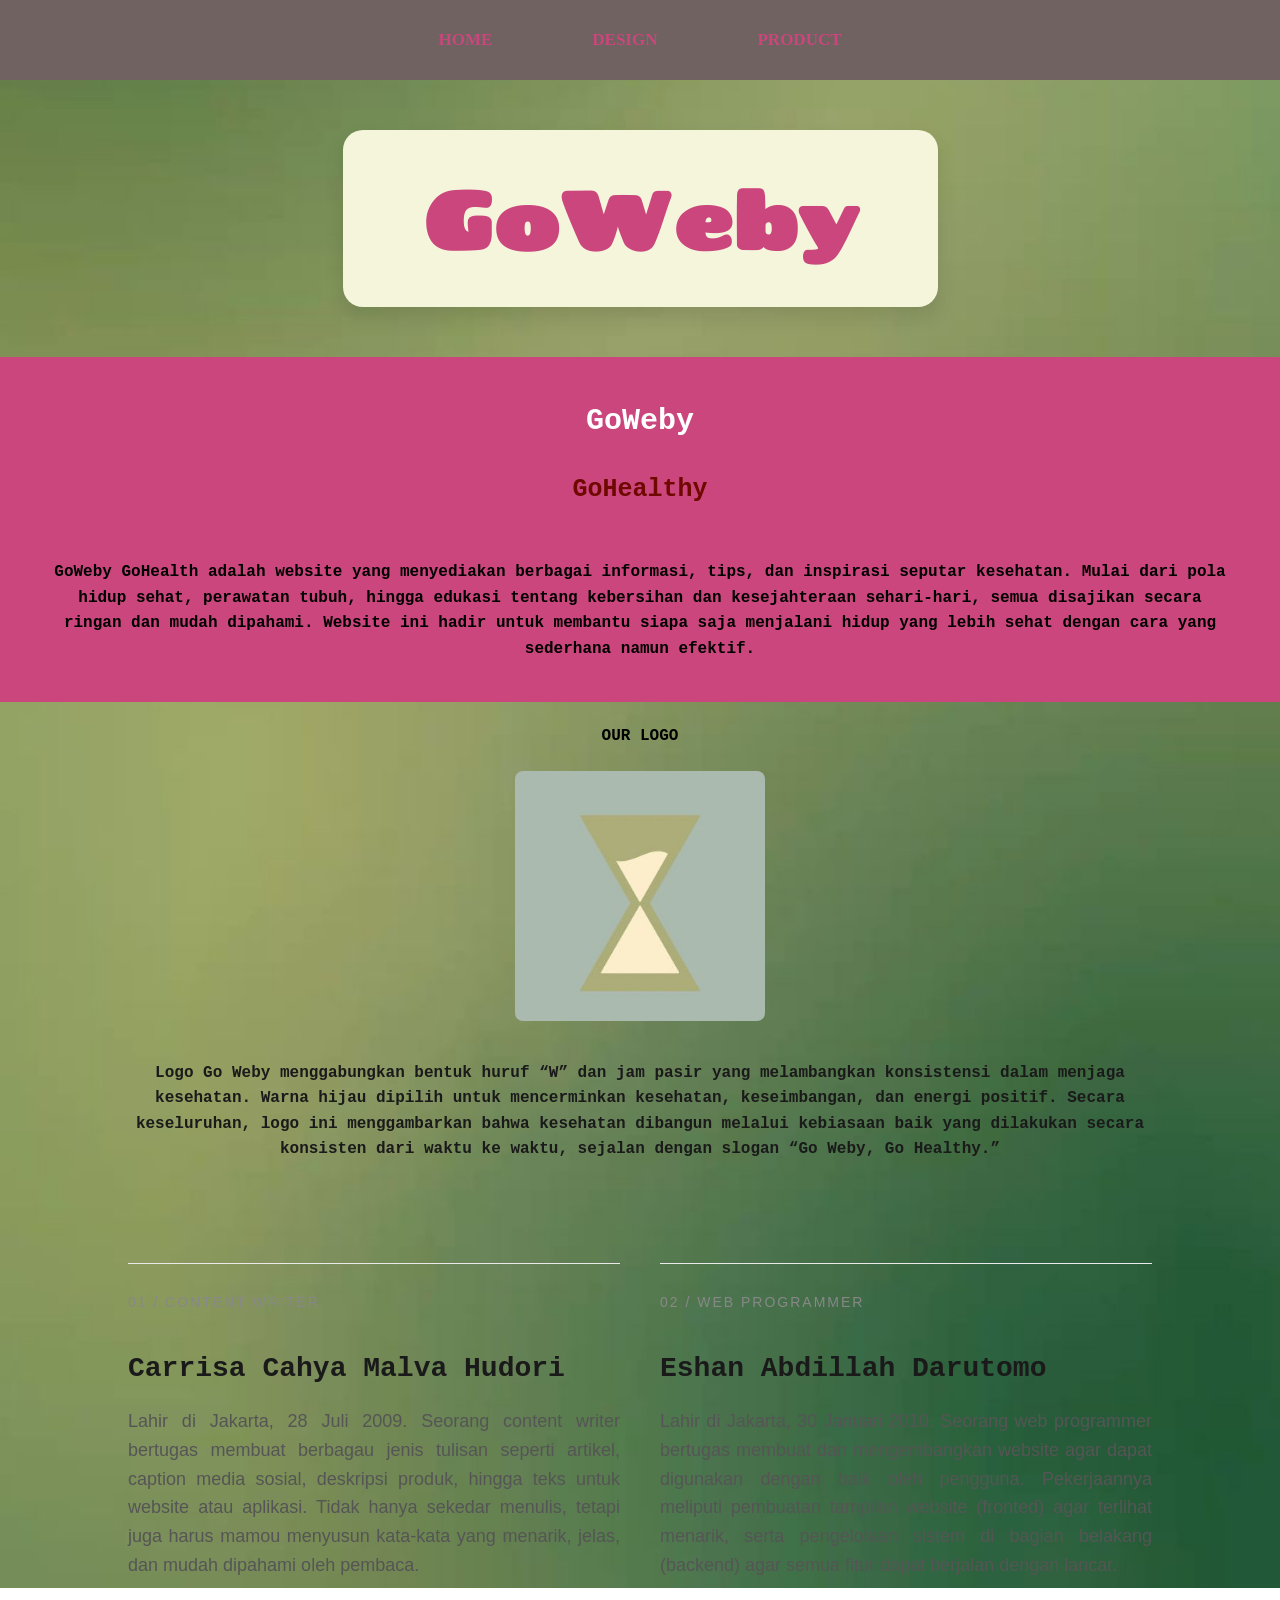
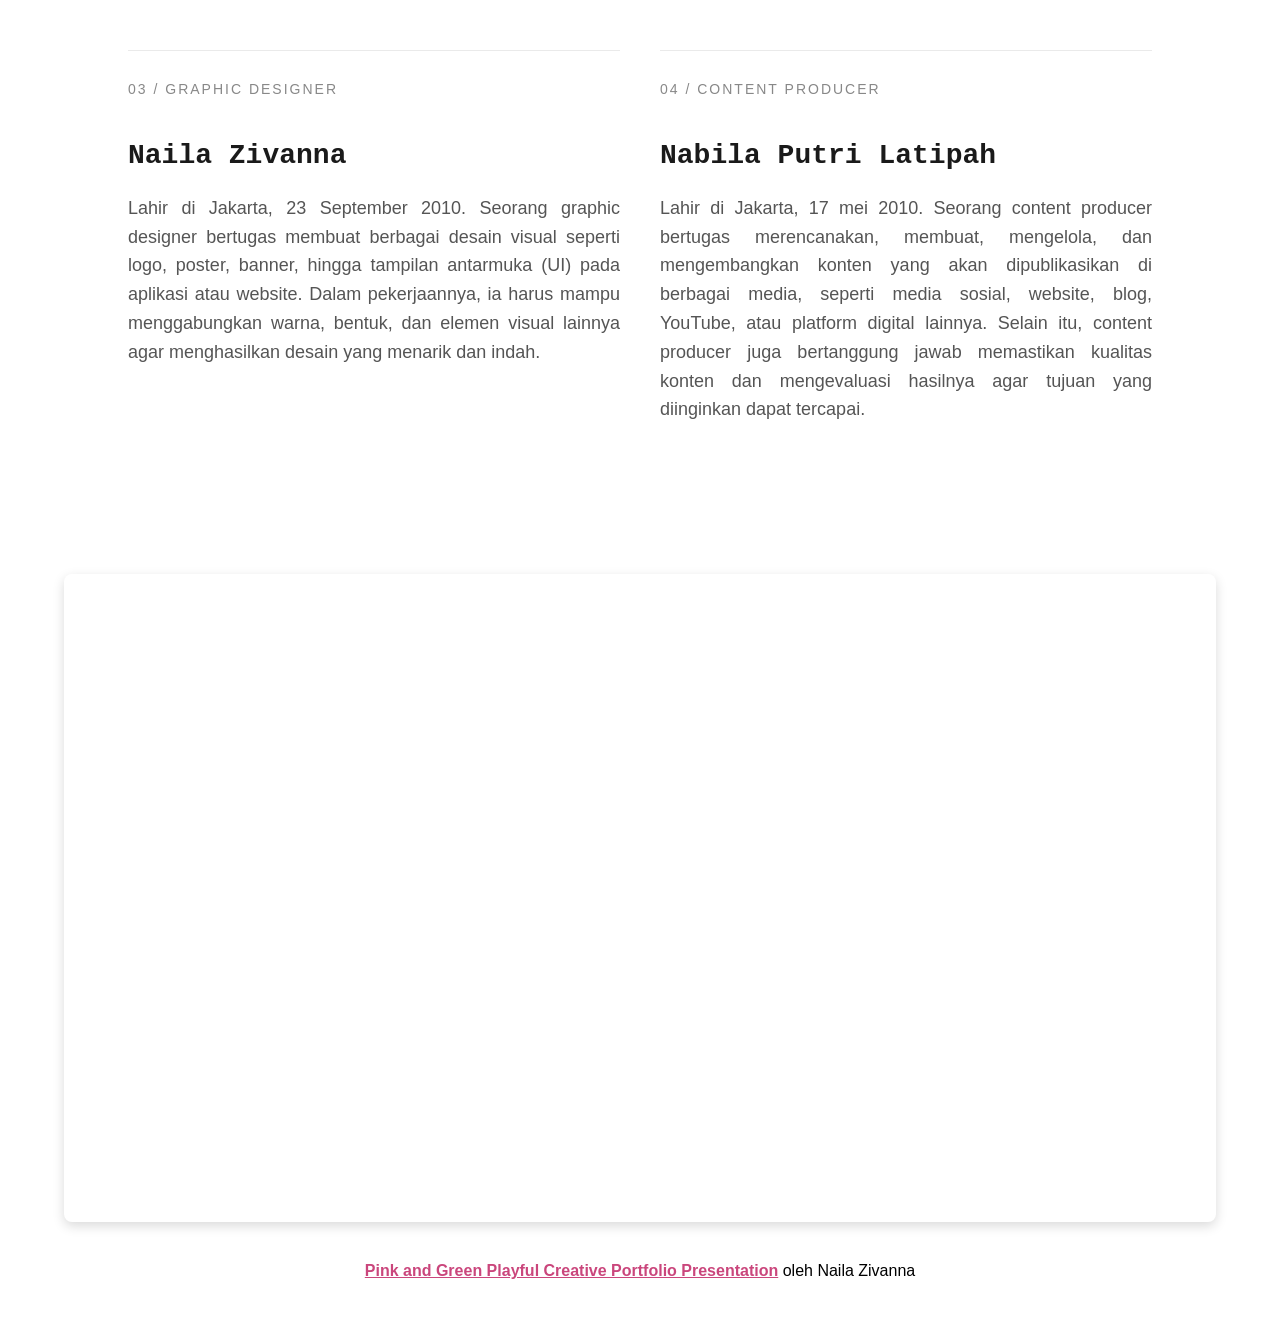
==== index.html @ 7784a9b8 "Update index.html" ====
<!DOCTYPE html>
<html lang="id">
<head>
    <meta charset="UTF-8">
    <meta name="viewport" content="width=device-width, initial-scale=1.0">
    <title>GoWeby - Home</title>
    <link rel="stylesheet" href="styles.css"> 
    <link rel="preconnect" href="https://fonts.googleapis.com">
    <link rel="preconnect" href="https://fonts.gstatic.com" crossorigin>
    <link href="https://fonts.googleapis.com/css2?family=Chango&family=Redressed&display=swap" rel="stylesheet">
</head>
<body>

    <ul>
        <li><a href="index.html">HOME</a></li>
        <li><a href="design.html">DESIGN</a></li>
        <li><a href="product.html">PRODUCT</a></li>
    </ul>

    <h1>GoWeby</h1>

    <h2>GoWeby</h2>
    <h3>GoHealthy</h3>     
    <p>GoWeby GoHealth adalah website yang menyediakan berbagai informasi, tips, dan inspirasi seputar kesehatan.
    Mulai dari pola hidup sehat, perawatan tubuh, hingga edukasi tentang kebersihan dan kesejahteraan sehari-hari, 
    semua disajikan secara ringan dan mudah dipahami.
    Website ini hadir untuk membantu siapa saja menjalani hidup yang lebih sehat dengan cara yang sederhana namun efektif.
    </p>

    <h4>OUR LOGO</h4>
    <img src="GoWebyLogo.png" alt="GoWebyLogo.png" width="250">
    
    <p style="background-color: transparent; color: #1a1a1a; padding: 20px 10%;">
        Logo Go Weby menggabungkan bentuk huruf “W” dan jam pasir yang melambangkan konsistensi dalam menjaga kesehatan.
        Warna hijau dipilih untuk mencerminkan kesehatan, keseimbangan, dan energi positif.
        Secara keseluruhan, logo ini menggambarkan bahwa kesehatan dibangun melalui kebiasaan baik yang dilakukan secara konsisten dari waktu ke waktu, sejalan dengan slogan “Go Weby, Go Healthy.”
    </p>
  <div class="cc">
        <div class="cc1">
            <span class="label">01 / Content Writer</span>
            <h4>Carrisa Cahya Malva Hudori</h4>
            <p2>Lahir di Jakarta, 28 Juli 2009. Seorang content writer bertugas membuat berbagau jenis tulisan seperti artikel, caption media sosial, deskripsi produk, hingga teks untuk website atau aplikasi. Tidak hanya sekedar menulis, tetapi juga harus mamou menyusun kata-kata yang menarik, jelas, dan mudah dipahami oleh pembaca.</p2>
        </div>

        <div class="cc1">
            <span class="label">02 / Web Programmer</span>
            <h4>Eshan Abdillah Darutomo</h4>
            <p2>Lahir di Jakarta, 30 Januari 2010. Seorang web programmer bertugas membuat dan mengembangkan website agar dapat digunakan dengan baik oleh pengguna. Pekerjaannya meliputi pembuatan tampilan website (fronted) agar terlihat menarik, serta pengelolaan sistem di bagian belakang (backend) agar semua fitur dapat berjalan dengan lancar.</p2>
        </div>

        <div class="cc1">
            <span class="label">03 / Graphic Designer</span>
            <h4>Naila Zivanna</h4>
            <p2>Lahir di Jakarta, 23 September 2010. Seorang graphic designer bertugas membuat berbagai desain visual seperti logo, poster, banner, hingga tampilan antarmuka (UI) pada aplikasi atau website. Dalam pekerjaannya, ia harus mampu menggabungkan warna, bentuk, dan elemen visual lainnya agar menghasilkan desain yang menarik dan indah.</p2>
        </div>
     
        <div class="cc1">
            <span class="label">04 / Content Producer</span>
            <h4>Nabila Putri Latipah</h4>
            <p2>Lahir di Jakarta, 17 mei 2010. Seorang content producer bertugas merencanakan, membuat, mengelola, dan mengembangkan konten yang akan dipublikasikan di berbagai media, seperti media sosial, website, blog, YouTube, atau platform digital lainnya. Selain itu, content producer juga bertanggung jawab memastikan kualitas konten dan mengevaluasi hasilnya agar tujuan yang diinginkan dapat tercapai.</p2>
        </div>
    </div>
    </div>

    <div style="position: relative; width: 90%; height: 0; padding-top: 50.625%; margin: 40px auto; overflow: hidden; border-radius: 8px; box-shadow: 0 4px 12px rgba(0,0,0,0.15);">
        <iframe loading="lazy" style="position: absolute; width: 100%; height: 100%; top: 0; left: 0; border: none; padding: 0; margin: 0;"
            src="https://www.canva.com/design/DAHLe87WR0A/playy4Jjmw1vmf0sAn73JQ/view?embed" allowfullscreen="allowfullscreen" allow="fullscreen">
        </iframe>
    </div>
    <div style="text-align: center; margin-bottom: 50px;">
        <a href="https://www.canva.com/design/DAHLe87WR0A/playy4Jjmw1vmf0sAn73JQ/view?utm_content=DAHLe87WR0A&amp;utm_campaign=designshare&amp;utm_medium=embeds&amp;utm_source=link" target="_blank" rel="noopener" style="color: #ca467c; font-weight: bold;">Pink and Green Playful Creative Portfolio Presentation</a> oleh Naila Zivanna
    </div>

    <script src="scripts.js"></script>
</body>
</html>
---- styles.css ----
page {
    size: A4;
    margin: 0;
    padding: 0;
}

@font-face {
    font-family: 'Jumping Chick';
    src: url('fonts/Jumping Chick.otf') format('opentype'),
         url('fonts/Jumping Chick.ttf') format('truetype');
    font-weight: normal;
    font-style: normal;
}

html, body {
    margin: 0;
    padding: 0;
    width: 100%;
    min-height: 100%;
}

body {
    background-image: url('background goweby.jpeg');
    background-size: cover;
    background-position: center;
    background-repeat: no-repeat;
    background-attachment: fixed;
    font-family: 'Jumping Chick', Arial, sans-serif;
}

h1 {
    display: block;
    margin: 50px auto;
    width: fit-content;
    text-align: center;
    font-family: "Chango", sans-serif;
    font-size: 80px;           
    font-weight: bold;
    color: #ca467c;
    background-color: #f5f5dc;
    padding: 40px 80px;        
    border-radius: 20px;        
    box-shadow: 0 10px 20px rgba(0,0,0,0.1);      
}

h2 {
    text-align: center;
    font-family: "Redressed", Courier, monospace;
    line-height: 1.6;
    font-size: 30px;
    width: 100%;
    margin: 0;
    background-color: #ca467c;
    padding: 40px 0 5px 0;
    color: white;
}

h3 {
    text-align: center;
    font-family: "Redressed", Courier, monospace;
    font-size: 25px;
    line-height: 1.6;
    color: #6f0800; 
    width: 100%;
    margin: 0;
    background-color: #ca467c;
    padding: 20px 0 50px 0;
}

h4 {
    text-align: center;
    font-family: 'Courier New', Courier, monospace;
    line-height: 1.6;
}

p {
    text-align: center;
    font-family: 'Courier New', Courier, monospace;
    line-height: 1.6;
    width: 100%;
    margin: 0;
    background-color: #ca467c;
    color: black;
    padding: 0 50px 40px 50px;
    font-weight: bold;
    box-sizing: border-box;
}

img {
    display: block !important; 
    margin: 20px auto !important;
    max-width: 80%;
    height: auto;
    border-radius: 8px;
}

ul {
    background-color: #6f6261;
    display: flex;
    justify-content: center; 
    align-items: center;   
    padding: 30px;   
    margin: 0;
    width: 100%;             
    box-sizing: border-box; 
    list-style: none;
}

li {
    padding: 0 50px; 
    font-size: 17px;
    font-family: Papyrus, serif;
}

li a {
    color: #ca467c;
    text-decoration: none;
    font-weight: bold;
}

li a:hover {
    color: #f5f5dc;
}

.wrapper-product {
    width: 100%;
    padding: 20px;
    box-sizing: border-box;
}

.kalkulator {
    background-color: #f5f5dc; 
    padding: 35px;
    border-radius: 20px; 
    box-shadow: 0 10px 20px rgba(0,0,0,0.1); 
    display: block;
    margin: 50px auto; 
    width: 90%;
    max-width: 600px; 
    box-sizing: border-box;
    font-family: Arial, sans-serif; 
}

.kalkulator h2.judul-kalkulator {
    background-color: transparent;
    color: #ca467c;
    font-family: "Chango", sans-serif;
    font-size: 32px;
    padding: 0;
    margin-bottom: 25px;
    text-align: center;
}

.kalkulator label {
    font-weight: bold;
    display: block;
    margin-top: 20px;
    color: #333;
    text-align: left;
    font-size: 16px;
}

.kalkulator input {
    width: 100%;
    padding: 14px;
    margin-top: 8px;
    margin-bottom: 8px;
    border: 2px solid #ca467c;
    border-radius: 8px;
    box-sizing: border-box;
    font-size: 16px;
    background-color: #fff;
}

.kalkulator button {
    width: 100%;
    padding: 14px;
    margin-top: 30px;
    background-color: #ca467c;
    color: white;
    border: none;
    border-radius: 8px;
    cursor: pointer;
    font-weight: bold;
    font-size: 18px;
    transition: background 0.2s;
}

.kalkulator button:hover {
    background-color: #b3396b;
}

.box-saran {
    margin-top: 15px;
    padding: 18px;
    border-radius: 12px;
    background-color: rgba(255, 255, 255, 0.7);
    line-height: 1.6;
    border-left: 5px solid #ca467c; 
}

.box-saran strong {
    color: #ca467c;
    font-size: 16px;
    display: block;
    margin-bottom: 5px;
}

.box-saran ul {
    background-color: transparent !important;
    display: block !important;
    padding-left: 20px !important;
    padding-top: 5px !important;
    padding-bottom: 5px !important;
    margin: 0 !important;
}

.box-saran li {
    padding: 6px 0 !important;
    font-family: Arial, sans-serif !important;
    color: #333 !important;
    font-size: 14px;
    list-style-type: disc !important;
    text-align: left !important;
}

#konten-imt {
    padding: 15px;
    border-radius: 12px;
    background-color: rgba(255, 255, 255, 0.4);
    border: 2px dashed #ca467c;
}

.grup-tombol-opsi {
    display: flex;
    flex-direction: column; 
    gap: 12px;
    margin: 15px 0;
    width: 100%;
}

.btn-opsi {
    width: 100% !important;
    padding: 18px !important; 
    margin-top: 0 !important;
    border: 3px solid transparent !important;
    border-radius: 12px !important;
    font-family: "Chango", sans-serif; 
    font-size: 15px !important;
    font-weight: bold;
    cursor: pointer;
    transition: all 0.3s ease-in-out;
    text-align: center;
    box-shadow: 0 4px 10px rgba(0,0,0,0.05);
}

.opsi-santai {
    background-color: #e8f5e9 !important;
    color: #2e7d32 !important;
}

.opsi-cepat {
    background-color: #fffde7 !important;
    color: #f57f17 !important;
}

.opsi-lama {
    background-color: #e3f2fd !important;
    color: #1565c0 !important;
}

.btn-opsi:hover {
    transform: scale(1.02);
    box-shadow: 0 6px 15px rgba(0,0,0,0.1);
}

.tombol-aktif {
    transform: scale(0.98);
    box-shadow: inset 0 3px 8px rgba(0,0,0,0.15);
}

.opsi-santai.tombol-aktif { border-color: #2e7d32 !important; background-color: #c8e6c9 !important; }
.opsi-cepat.tombol-aktif { border-color: #f57f17 !important; background-color: #fff9c4 !important; }
.opsi-lama.tombol-aktif  { border-color: #1565c0 !important; background-color: #bbdefb !important; }

.cc {
    display: grid;
    grid-template-columns: repeat(2, 1fr);
    gap: 40px; 
    padding: 80px 10%; 
    background-color: transparent;
}

.cc1 {
    border: none; 
    border-top: 1px solid #eaeaea; 
    padding: 30px 0; 
    background-color: transparent; 
    box-shadow: none; 
    transition: all 0.4s ease;
}

.cc1 h4 {
    text-align: left;
    font-size: 28px;
    font-weight: 600;
    margin-bottom: 15px;
    color: #1a1a1a;
}

.label {
    font-size: 14px;
    text-transform: uppercase;
    letter-spacing: 2px;
    color: #888;
    display: block;
    margin-bottom: 15px;
}

.cc1:hover {
    transform: translateX(10px); 
    border-top: 1px solid #000; 
}

.cc1 p2 {
    font-size: 18px;
    line-height: 1.6;
    color: #555;
    padding: 0; 
    text-align: justify;
    display: block;
}

@media (max-width: 768px) {
    .cc {
        grid-template-columns: 1fr;
    }
    li {
        padding: 0 20px; 
    }
    h1 {
        font-size: 45px; 
        padding: 20px 40px;
    }
    .kalkulator h2.judul-kalkulator {
        font-size: 22px; 
    }
    .btn-opsi {
        font-size: 13px !important;
        padding: 15px !important;
    }
    .box-saran li {
        font-size: 13px !important;
    }
}
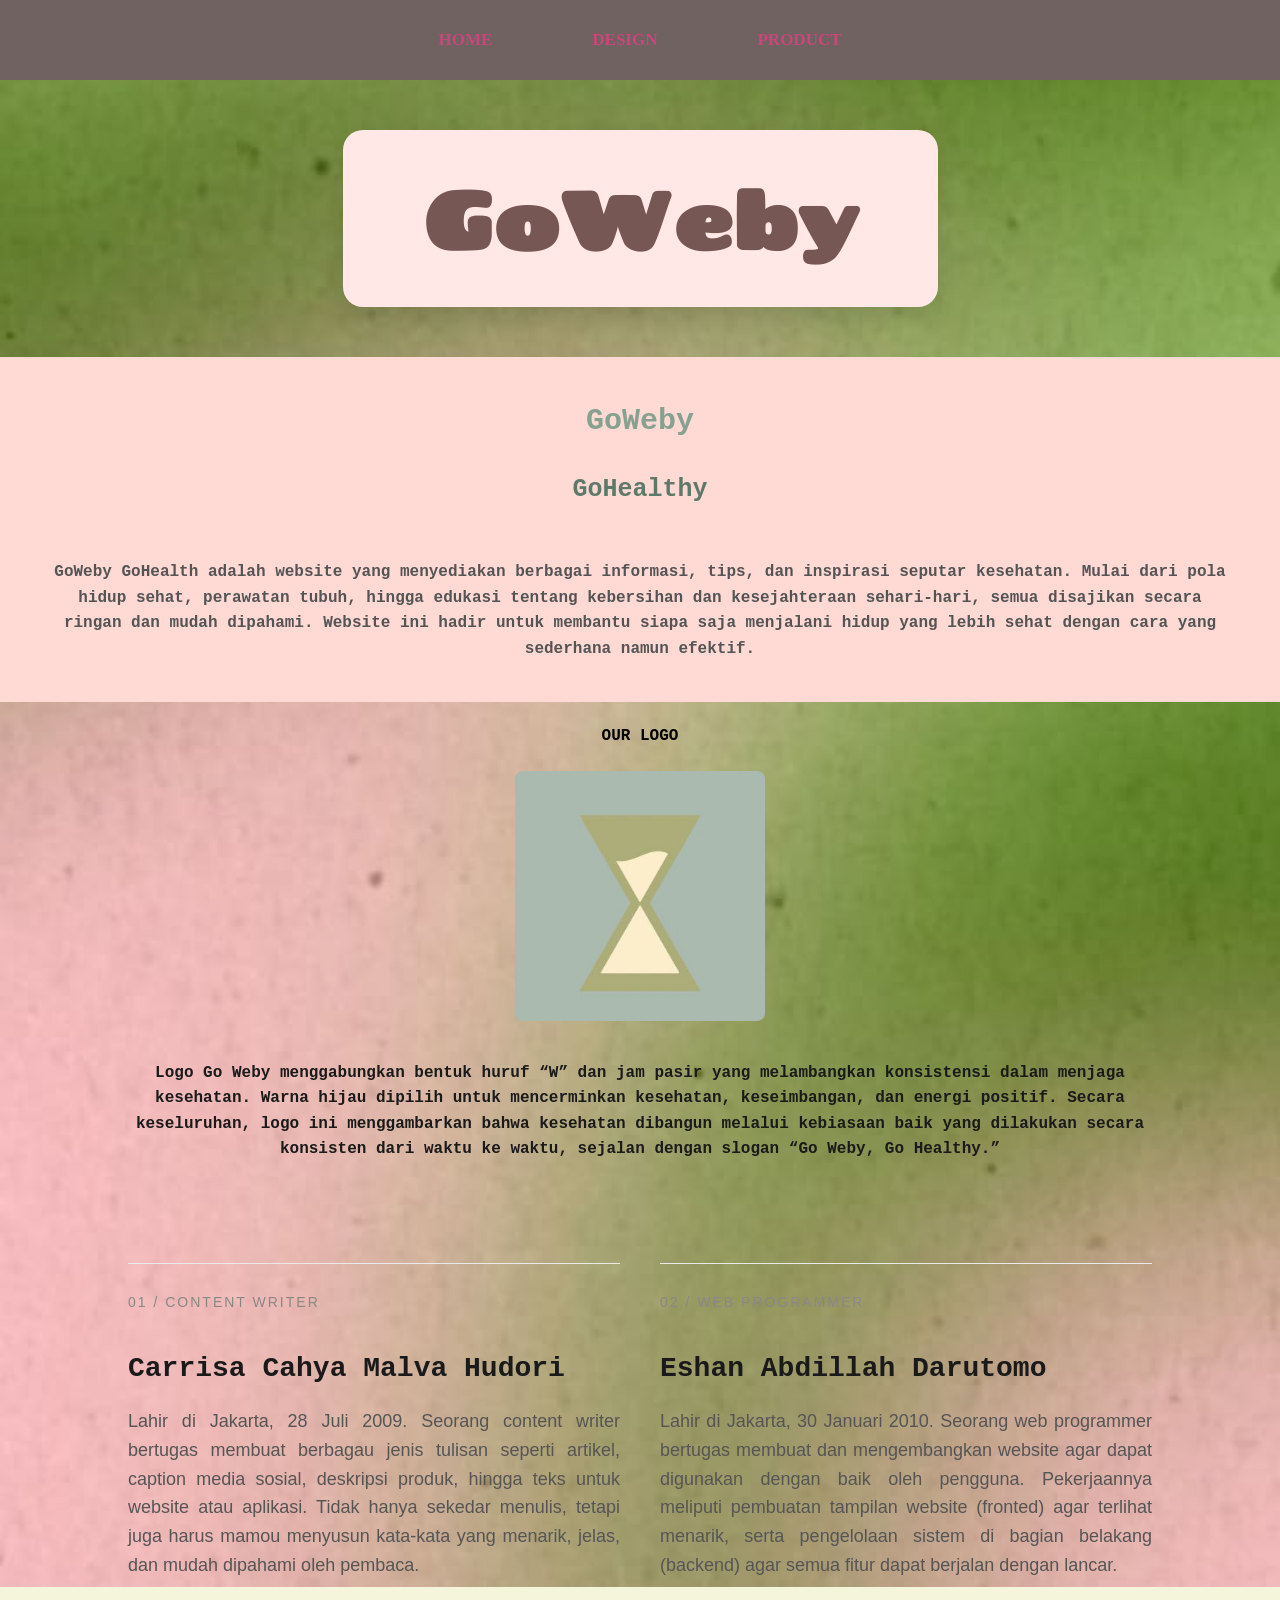
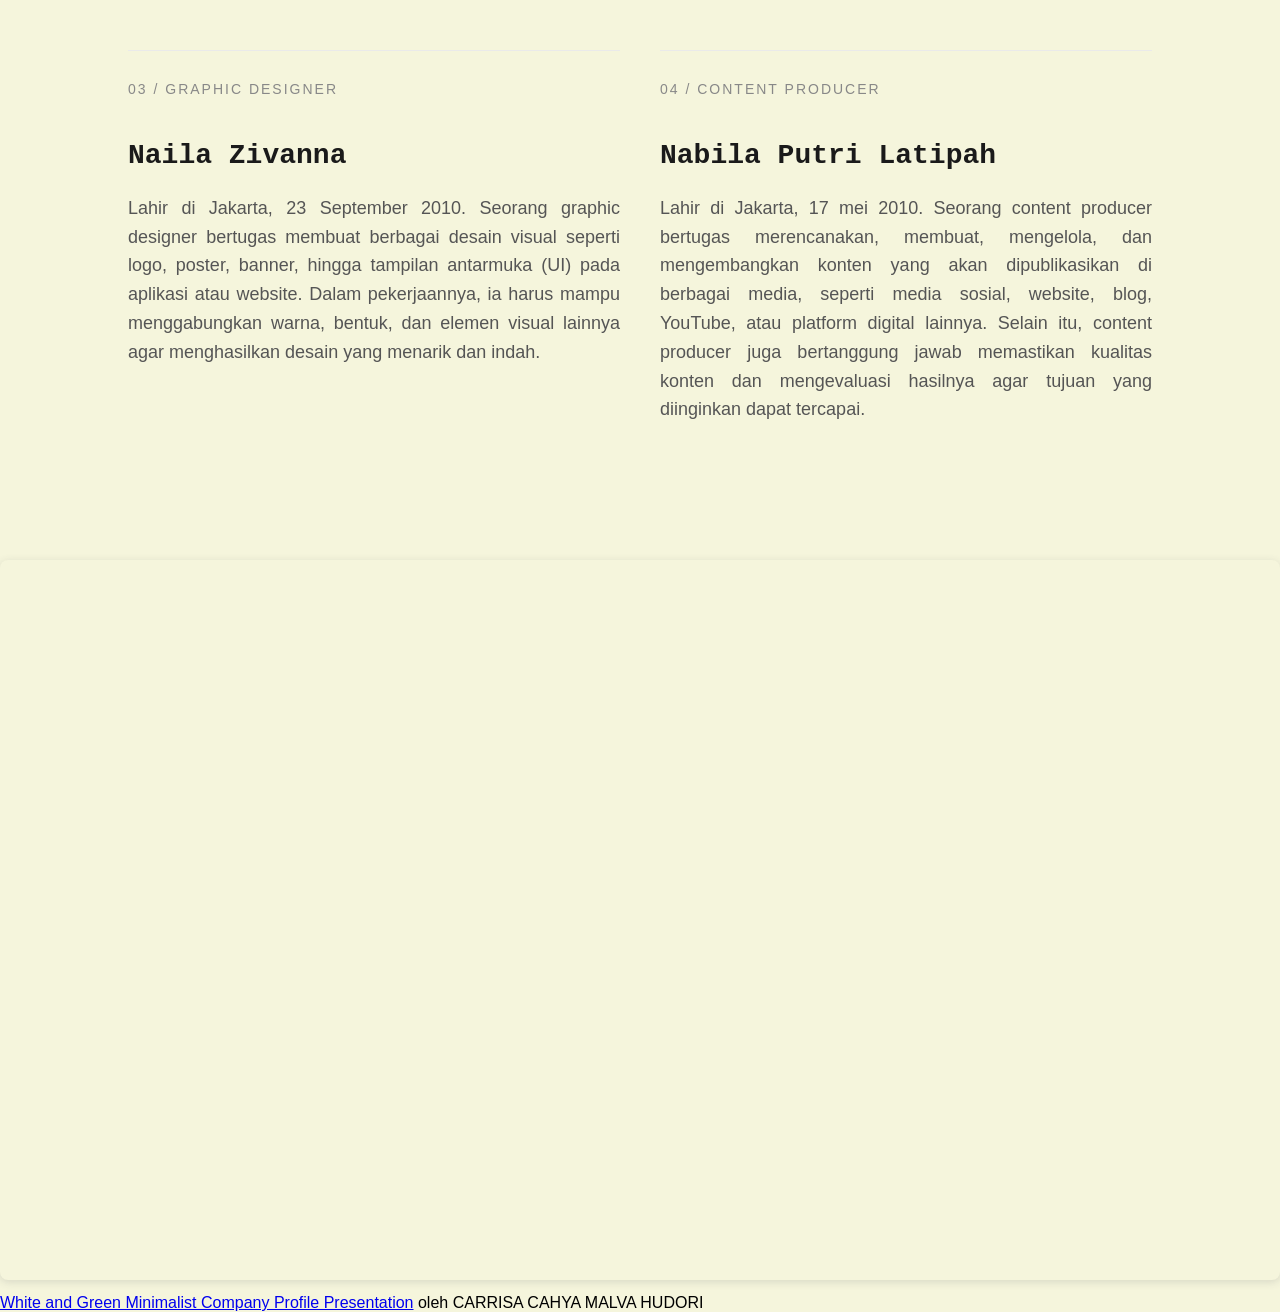
==== commit c44b60e5: "Update index.html" ====
--- a/index.html
+++ b/index.html
@@ -60,17 +60,15 @@
             <p2>Lahir di Jakarta, 17 mei 2010. Seorang content producer bertugas merencanakan, membuat, mengelola, dan mengembangkan konten yang akan dipublikasikan di berbagai media, seperti media sosial, website, blog, YouTube, atau platform digital lainnya. Selain itu, content producer juga bertanggung jawab memastikan kualitas konten dan mengevaluasi hasilnya agar tujuan yang diinginkan dapat tercapai.</p2>
         </div>
     </div>
-    </div>
-
-    <div style="position: relative; width: 90%; height: 0; padding-top: 50.625%; margin: 40px auto; overflow: hidden; border-radius: 8px; box-shadow: 0 4px 12px rgba(0,0,0,0.15);">
-        <iframe loading="lazy" style="position: absolute; width: 100%; height: 100%; top: 0; left: 0; border: none; padding: 0; margin: 0;"
-            src="https://www.canva.com/design/DAHLe87WR0A/playy4Jjmw1vmf0sAn73JQ/view?embed" allowfullscreen="allowfullscreen" allow="fullscreen">
-        </iframe>
-    </div>
-    <div style="text-align: center; margin-bottom: 50px;">
-        <a href="https://www.canva.com/design/DAHLe87WR0A/playy4Jjmw1vmf0sAn73JQ/view?utm_content=DAHLe87WR0A&amp;utm_campaign=designshare&amp;utm_medium=embeds&amp;utm_source=link" target="_blank" rel="noopener" style="color: #ca467c; font-weight: bold;">Pink and Green Playful Creative Portfolio Presentation</a> oleh Naila Zivanna
-    </div>
-
+   <div style="position: relative; width: 100%; height: 0; padding-top: 56.2500%;
+ padding-bottom: 0; box-shadow: 0 2px 8px 0 rgba(63,69,81,0.16); margin-top: 1.6em; margin-bottom: 0.9em; overflow: hidden;
+ border-radius: 8px; will-change: transform;">
+  <iframe loading="lazy" style="position: absolute; width: 100%; height: 100%; top: 0; left: 0; border: none; padding: 0;margin: 0;"
+    src="https://www.canva.com/design/DAHLx3dOlpY/RDCzllYVuOPveX0QXNqdnw/view?embed" allowfullscreen="allowfullscreen" allow="fullscreen">
+  </iframe>
+</div>
+<a href="https:&#x2F;&#x2F;www.canva.com&#x2F;design&#x2F;DAHLx3dOlpY&#x2F;RDCzllYVuOPveX0QXNqdnw&#x2F;view?utm_content=DAHLx3dOlpY&amp;utm_campaign=designshare&amp;utm_medium=embeds&amp;utm_source=link" target="_blank" rel="noopener">White and Green Minimalist Company Profile Presentation</a> oleh CARRISA CAHYA MALVA HUDORI
     <script src="scripts.js"></script>
+    
 </body>
 </html>
--- a/styles.css
+++ b/styles.css
@@ -20,11 +20,12 @@
 }
 
 body {
-    background-image: url('background goweby.jpeg');
+    background: #f5f5dc url('background web.jpg') no-repeat center center fixed;
     background-size: cover;
-    background-position: center;
-    background-repeat: no-repeat;
-    background-attachment: fixed;
+    margin: 0;
+    padding: 0;
+    width: 100%;
+    min-height: 100vh;
     font-family: 'Jumping Chick', Arial, sans-serif;
 }
 
@@ -36,8 +37,8 @@
     font-family: "Chango", sans-serif;
     font-size: 80px;           
     font-weight: bold;
-    color: #ca467c;
-    background-color: #f5f5dc;
+    color: #765753;
+    background-color:#ffe8e5;
     padding: 40px 80px;        
     border-radius: 20px;        
     box-shadow: 0 10px 20px rgba(0,0,0,0.1);      
@@ -50,9 +51,9 @@
     font-size: 30px;
     width: 100%;
     margin: 0;
-    background-color: #ca467c;
+    background-color: #ffd9d4;
     padding: 40px 0 5px 0;
-    color: white;
+    color: #86a190;
 }
 
 h3 {
@@ -60,27 +61,27 @@
     font-family: "Redressed", Courier, monospace;
     font-size: 25px;
     line-height: 1.6;
-    color: #6f0800; 
-    width: 100%;
-    margin: 0;
-    background-color: #ca467c;
+    color: #5e7969; 
+    width: 100%;
+    margin: 0;
+    background-color: #ffd9d4;
     padding: 20px 0 50px 0;
 }
 
 h4 {
     text-align: center;
+    font-family: 'TimesNewRoman', Courier, monospace;
+    line-height: 1.6;
+}
+
+p {
+    text-align: center;
     font-family: 'Courier New', Courier, monospace;
     line-height: 1.6;
-}
-
-p {
-    text-align: center;
-    font-family: 'Courier New', Courier, monospace;
-    line-height: 1.6;
-    width: 100%;
-    margin: 0;
-    background-color: #ca467c;
-    color: black;
+    width: 100%;
+    margin: 0;
+    background-color: #ffd9d4;
+    color: #545454;
     padding: 0 50px 40px 50px;
     font-weight: bold;
     box-sizing: border-box;
@@ -353,3 +354,98 @@
         font-size: 13px !important;
     }
 }
+
+.timeline-container {
+    width: 100%;
+    max-width: 1100px;
+    margin: 50px auto;
+    padding: 0 20px;
+    box-sizing: border-box;
+}
+
+.progress-item {
+    display: flex;
+    align-items: center;
+    gap: 50px;
+    margin-bottom: 80px;
+    width: 100%;
+}
+
+.progress-item:nth-child(even) {
+    flex-direction: row-reverse;
+}
+
+.progress-artikel {
+    flex: 1;
+    text-align: left;
+}
+
+.progress-badge {
+    background-color: #f5f5dc;
+    color: #ca467c;
+    padding: 6px 16px;
+    border-radius: 20px;
+    font-size: 14px;
+    font-weight: bold;
+    font-family: Arial, sans-serif;
+    box-shadow: 0 4px 10px rgba(0,0,0,0.05);
+}
+
+.progress-artikel h3 {
+    text-align: left !important;
+    background-color: transparent !important;
+    color: #ca467c !important;
+    font-size: 28px !important;
+    font-family: "Chango", sans-serif !important;
+    padding: 15px 0 15px 0 !important;
+    margin: 0 !important;
+}
+
+.progress-artikel p3 {
+    font-family: 'Courier New', Courier, monospace;
+    font-size: 16px;
+    line-height: 1.7;
+    color: #1a1a1a;
+    text-align: justify;
+    display: block;
+    background-color: rgba(245, 245, 220, 0.85);
+    padding: 25px;
+    border-radius: 15px;
+    box-shadow: 0 6px 15px rgba(0,0,0,0.05);
+    font-weight: bold;
+}
+
+.progress-dokumentasi {
+    flex: 1;
+}
+
+.progress-dokumentasi img {
+    width: 100% !important;
+    max-width: 100% !important;
+    height: auto !important;
+    margin: 0 !important;
+    border: 5px solid #f5f5dc;
+    border-radius: 15px;
+    box-shadow: 0 10px 25px rgba(0,0,0,0.15);
+    transition: transform 0.3s ease;
+}
+
+.progress-dokumentasi img:hover {
+    transform: scale(1.03);
+}
+
+@media (max-width: 858px) {
+    .progress-item, .progress-item:nth-child(even) {
+        flex-direction: column !important;
+        gap: 25px;
+        margin-bottom: 60px;
+    }
+    .progress-artikel h3 {
+        font-size: 20px !important;
+        text-align: center !important;
+    }
+    .progress-artikel p3 {
+        font-size: 14px;
+        padding: 15px;
+    }
+}
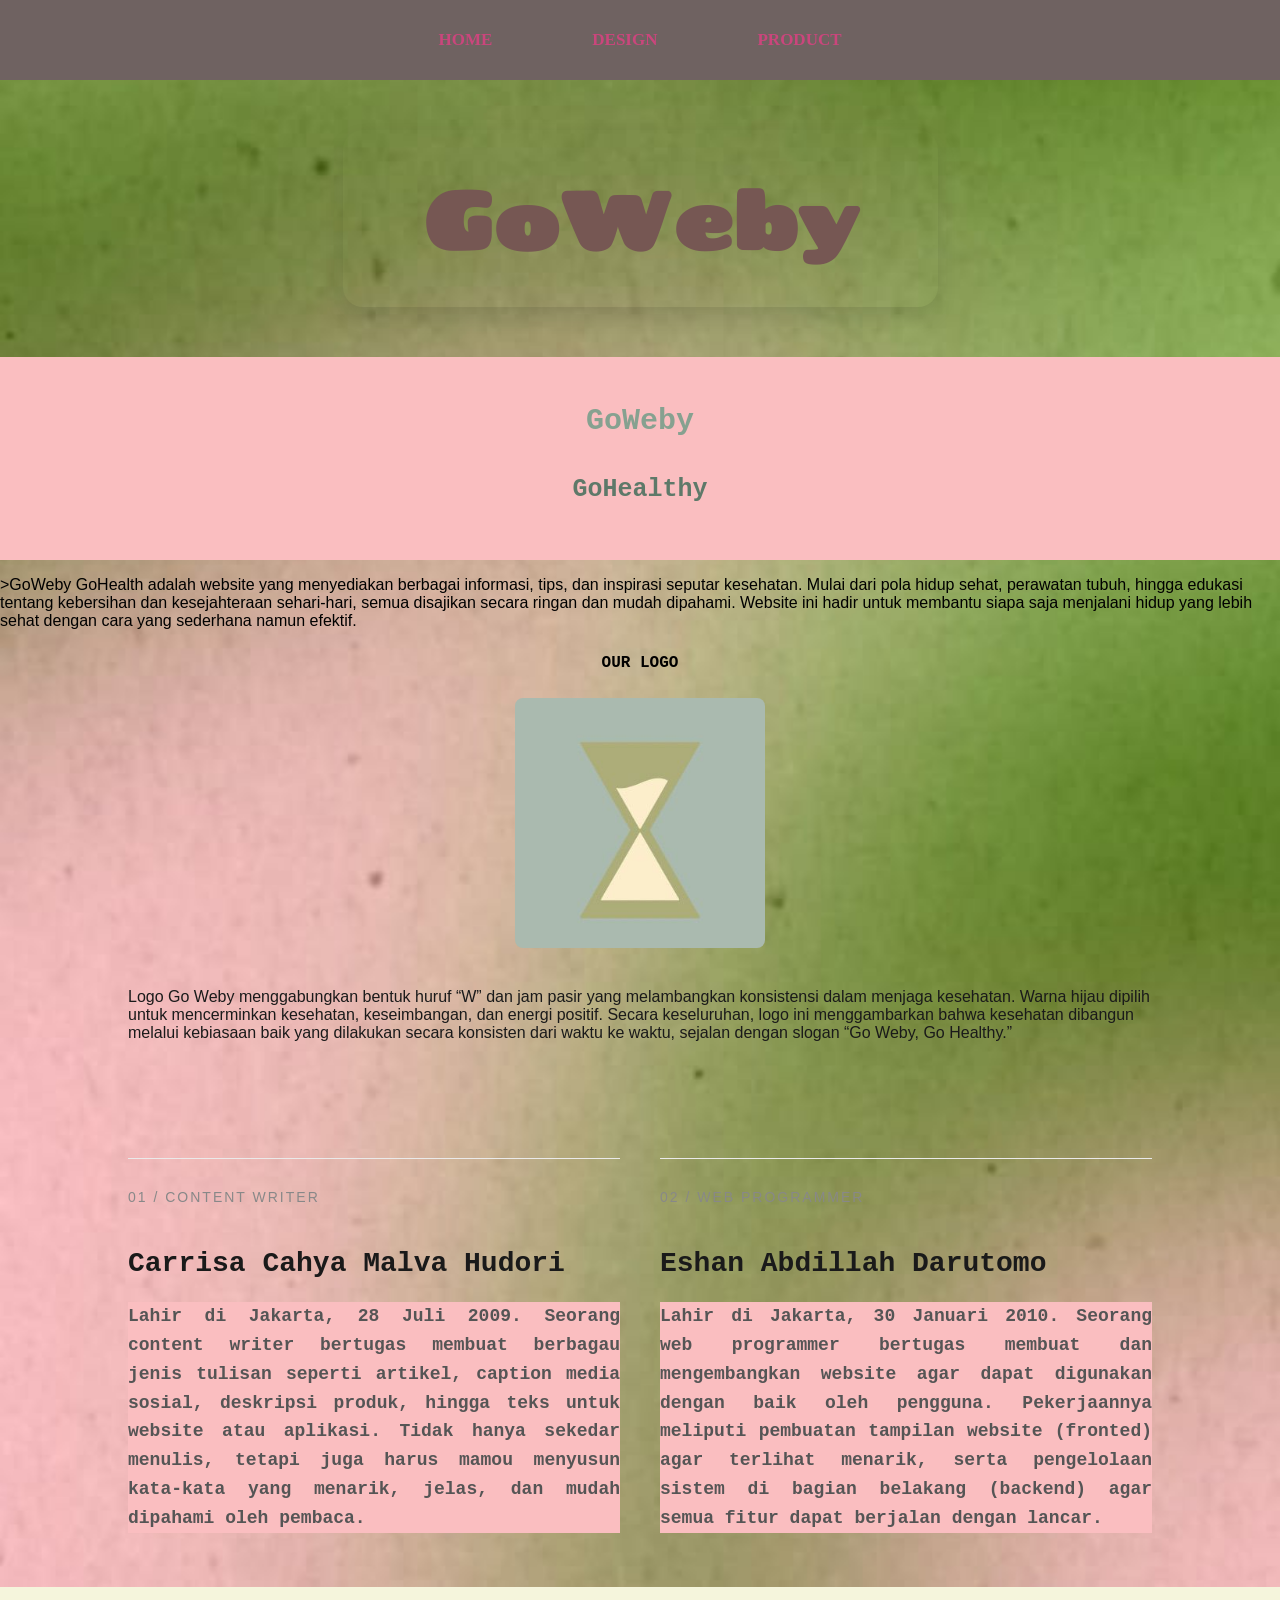
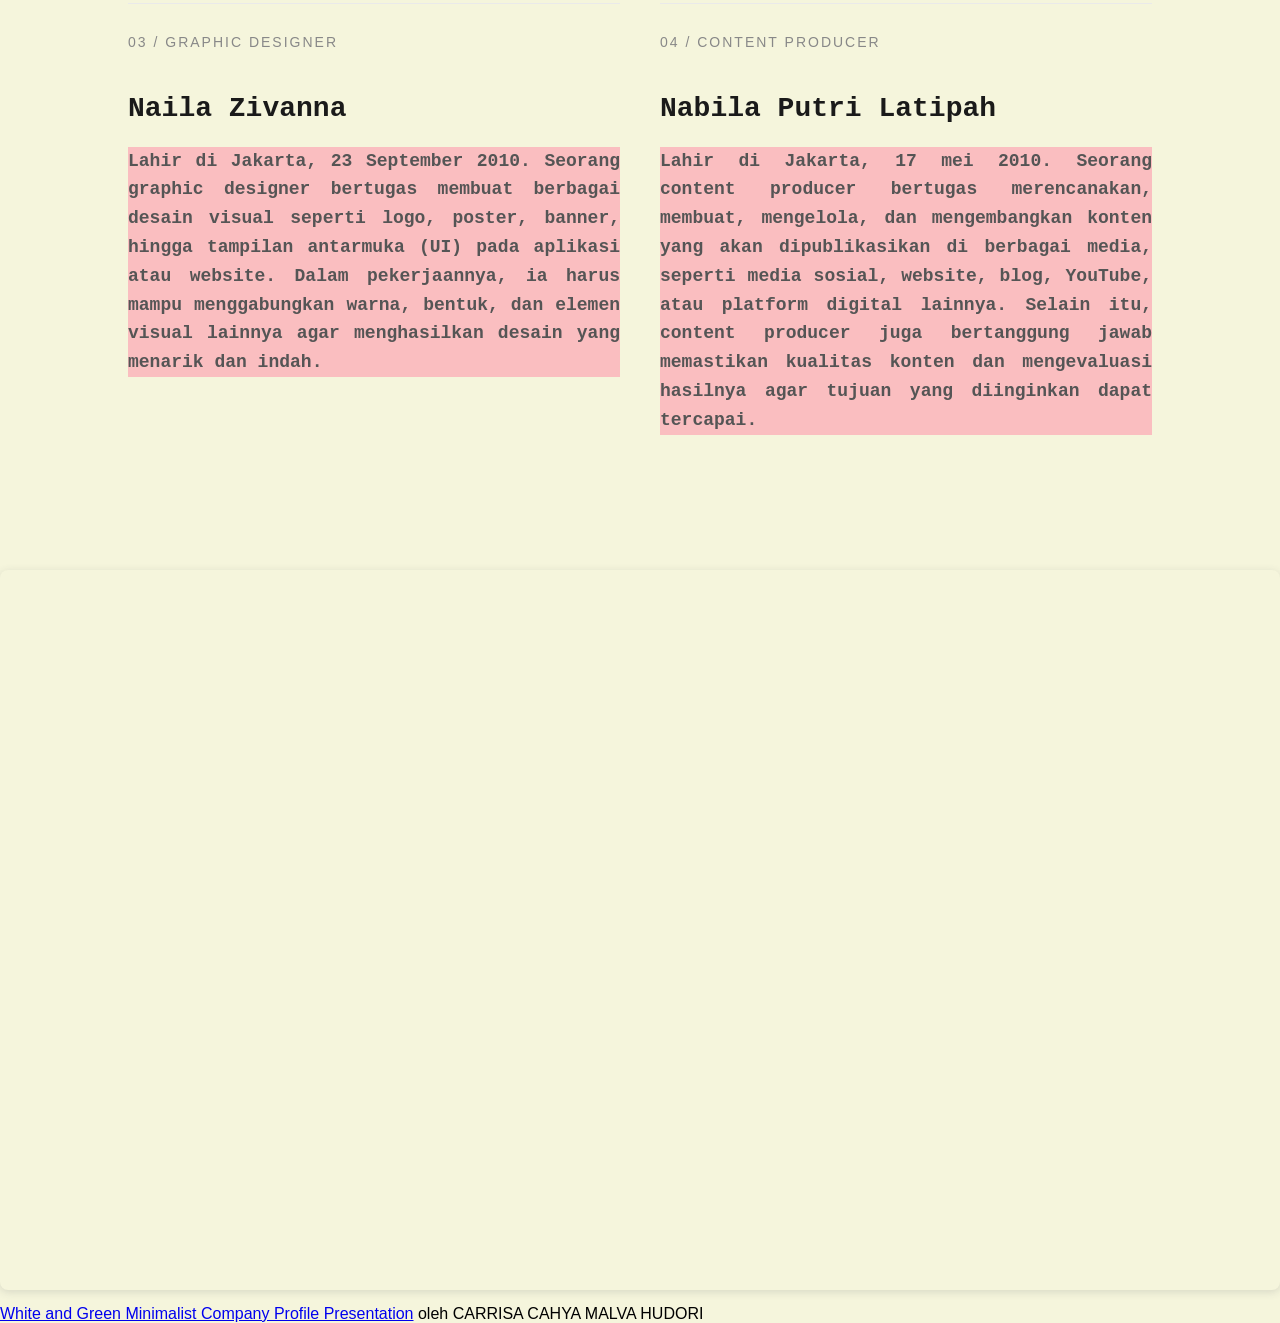
==== commit ef07cfa8: "Update index.html" ====
--- a/index.html
+++ b/index.html
@@ -21,7 +21,7 @@
 
     <h2>GoWeby</h2>
     <h3>GoHealthy</h3>     
-    <p>GoWeby GoHealth adalah website yang menyediakan berbagai informasi, tips, dan inspirasi seputar kesehatan.
+    <p class="deskrpisi">>GoWeby GoHealth adalah website yang menyediakan berbagai informasi, tips, dan inspirasi seputar kesehatan.
     Mulai dari pola hidup sehat, perawatan tubuh, hingga edukasi tentang kebersihan dan kesejahteraan sehari-hari, 
     semua disajikan secara ringan dan mudah dipahami.
     Website ini hadir untuk membantu siapa saja menjalani hidup yang lebih sehat dengan cara yang sederhana namun efektif.
--- a/styles.css
+++ b/styles.css
@@ -1,451 +1,953 @@
 page {
+
     size: A4;
+
     margin: 0;
+
     padding: 0;
-}
+
+}
+
+
 
 @font-face {
+
     font-family: 'Jumping Chick';
+
     src: url('fonts/Jumping Chick.otf') format('opentype'),
+
          url('fonts/Jumping Chick.ttf') format('truetype');
+
     font-weight: normal;
+
     font-style: normal;
-}
+
+}
+
+
 
 html, body {
+
     margin: 0;
+
     padding: 0;
-    width: 100%;
+
+    width: 100%;
+
     min-height: 100%;
-}
+
+}
+
+
 
 body {
+
     background: #f5f5dc url('background web.jpg') no-repeat center center fixed;
+
     background-size: cover;
+
     margin: 0;
+
     padding: 0;
-    width: 100%;
+
+    width: 100%;
+
     min-height: 100vh;
+
     font-family: 'Jumping Chick', Arial, sans-serif;
-}
+
+}
+
+
 
 h1 {
+
     display: block;
+
     margin: 50px auto;
+
     width: fit-content;
+
     text-align: center;
+
     font-family: "Chango", sans-serif;
+
     font-size: 80px;           
+
     font-weight: bold;
+
     color: #765753;
-    background-color:#ffe8e5;
+
+    background-colore:#fabec0;
+
     padding: 40px 80px;        
+
     border-radius: 20px;        
+
     box-shadow: 0 10px 20px rgba(0,0,0,0.1);      
-}
+
+}
+
+
 
 h2 {
+
     text-align: center;
+
     font-family: "Redressed", Courier, monospace;
+
     line-height: 1.6;
+
     font-size: 30px;
-    width: 100%;
+
+    width: 100%;
+
     margin: 0;
+
+    background-color: #fabec0;
+
+    padding: 40px 0 5px 0;
+
+    color: #86a190;
+
+}
+
+
+
+h3 {
+
+    text-align: center;
+
+    font-family: "Redressed", Courier, monospace;
+
+    font-size: 25px;
+
+    line-height: 1.6;
+
+    color: #5e7969; 
+
+    width: 100%;
+
+    margin: 0;
+
+    background-color: #fabec0;
+
+    padding: 20px 0 50px 0;
+
+}
+
+
+
+h4 {
+
+    text-align: center;
+
+    font-family: 'TimesNewRoman', Courier, monospace;
+
+    line-height: 1.6;
+
+}
+
+
+
+p1 {
+
+    text-align: center;
+
+    font-family: 'Courier New', Courier, monospace;
+
+    line-height: 1.6;
+
+    width: 100%;
+
+    margin: 0;
+
+    background-color: #fabec0;
+
+    color: #545454;
+
+    padding: 0 50px 40px 50px;
+
+    font-weight: bold;
+
+    box-sizing: border-box;
+
+}
+
+
+
+p2 {
+
+    text-align: center;
+
+    font-family: 'Courier New', Courier, monospace;
+
+    line-height: 1.6;
+
+    width: 100%;
+
+    margin: 0;
+
+    background-color: #fabec0;
+
+    color: #545454;
+
+    padding: 0 50px 40px 50px;
+
+    font-weight: bold;
+
+    box-sizing: border-box;
+
+}
+
+
+
+
+
+p3 {
+
+    text-align: center;
+
+    font-family: 'Courier New', Courier, monospace;
+
+    line-height: 1.6;
+
+    width: 100%;
+
+    margin: 0;
+
     background-color: #ffd9d4;
-    padding: 40px 0 5px 0;
-    color: #86a190;
-}
-
-h3 {
+
+    color: #545454;
+
+    padding: 0 50px 40px 50px;
+
+    font-weight: bold;
+
+    box-sizing: border-box;
+
+}
+
+
+
+img {
+
+    display: block !important; 
+
+    margin: 20px auto !important;
+
+    max-width: 80%;
+
+    height: auto;
+
+    border-radius: 8px;
+
+}
+
+
+
+ul {
+
+    background-color: #6f6261;
+
+    display: flex;
+
+    justify-content: center; 
+
+    align-items: center;   
+
+    padding: 30px;   
+
+    margin: 0;
+
+    width: 100%;             
+
+    box-sizing: border-box; 
+
+    list-style: none;
+
+}
+
+
+
+li {
+
+    padding: 0 50px; 
+
+    font-size: 17px;
+
+    font-family: Papyrus, serif;
+
+}
+
+
+
+li a {
+
+    color: #ca467c;
+
+    text-decoration: none;
+
+    font-weight: bold;
+
+}
+
+
+
+li a:hover {
+
+    color: #f5f5dc;
+
+}
+
+
+
+.wrapper-product {
+
+    width: 100%;
+
+    padding: 20px;
+
+    box-sizing: border-box;
+
+}
+
+
+
+.kalkulator {
+
+    background-color: #f5f5dc; 
+
+    padding: 35px;
+
+    border-radius: 20px; 
+
+    box-shadow: 0 10px 20px rgba(0,0,0,0.1); 
+
+    display: block;
+
+    margin: 50px auto; 
+
+    width: 90%;
+
+    max-width: 600px; 
+
+    box-sizing: border-box;
+
+    font-family: Arial, sans-serif; 
+
+}
+
+
+
+.kalkulator h2.judul-kalkulator {
+
+    background-color: transparent;
+
+    color: #ca467c;
+
+    font-family: "Chango", sans-serif;
+
+    font-size: 32px;
+
+    padding: 0;
+
+    margin-bottom: 25px;
+
     text-align: center;
-    font-family: "Redressed", Courier, monospace;
-    font-size: 25px;
+
+}
+
+
+
+.kalkulator label {
+
+    font-weight: bold;
+
+    display: block;
+
+    margin-top: 20px;
+
+    color: #333;
+
+    text-align: left;
+
+    font-size: 16px;
+
+}
+
+
+
+.kalkulator input {
+
+    width: 100%;
+
+    padding: 14px;
+
+    margin-top: 8px;
+
+    margin-bottom: 8px;
+
+    border: 2px solid #ca467c;
+
+    border-radius: 8px;
+
+    box-sizing: border-box;
+
+    font-size: 16px;
+
+    background-color: #fff;
+
+}
+
+
+
+.kalkulator button {
+
+    width: 100%;
+
+    padding: 14px;
+
+    margin-top: 30px;
+
+    background-color: #ca467c;
+
+    color: white;
+
+    border: none;
+
+    border-radius: 8px;
+
+    cursor: pointer;
+
+    font-weight: bold;
+
+    font-size: 18px;
+
+    transition: background 0.2s;
+
+}
+
+
+
+.kalkulator button:hover {
+
+    background-color: #b3396b;
+
+}
+
+
+
+.box-saran {
+
+    margin-top: 15px;
+
+    padding: 18px;
+
+    border-radius: 12px;
+
+    background-color: rgba(255, 255, 255, 0.7);
+
     line-height: 1.6;
-    color: #5e7969; 
-    width: 100%;
-    margin: 0;
-    background-color: #ffd9d4;
-    padding: 20px 0 50px 0;
-}
-
-h4 {
+
+    border-left: 5px solid #ca467c; 
+
+}
+
+
+
+.box-saran strong {
+
+    color: #ca467c;
+
+    font-size: 16px;
+
+    display: block;
+
+    margin-bottom: 5px;
+
+}
+
+
+
+.box-saran ul {
+
+    background-color: transparent !important;
+
+    display: block !important;
+
+    padding-left: 20px !important;
+
+    padding-top: 5px !important;
+
+    padding-bottom: 5px !important;
+
+    margin: 0 !important;
+
+}
+
+
+
+.box-saran li {
+
+    padding: 6px 0 !important;
+
+    font-family: Arial, sans-serif !important;
+
+    color: #333 !important;
+
+    font-size: 14px;
+
+    list-style-type: disc !important;
+
+    text-align: left !important;
+
+}
+
+
+
+#konten-imt {
+
+    padding: 15px;
+
+    border-radius: 12px;
+
+    background-color: rgba(255, 255, 255, 0.4);
+
+    border: 2px dashed #ca467c;
+
+}
+
+
+
+.grup-tombol-opsi {
+
+    display: flex;
+
+    flex-direction: column; 
+
+    gap: 12px;
+
+    margin: 15px 0;
+
+    width: 100%;
+
+}
+
+
+
+.btn-opsi {
+
+    width: 100% !important;
+
+    padding: 18px !important; 
+
+    margin-top: 0 !important;
+
+    border: 3px solid transparent !important;
+
+    border-radius: 12px !important;
+
+    font-family: "Chango", sans-serif; 
+
+    font-size: 15px !important;
+
+    font-weight: bold;
+
+    cursor: pointer;
+
+    transition: all 0.3s ease-in-out;
+
     text-align: center;
-    font-family: 'TimesNewRoman', Courier, monospace;
+
+    box-shadow: 0 4px 10px rgba(0,0,0,0.05);
+
+}
+
+
+
+.opsi-santai {
+
+    background-color: #e8f5e9 !important;
+
+    color: #2e7d32 !important;
+
+}
+
+
+
+.opsi-cepat {
+
+    background-color: #fffde7 !important;
+
+    color: #f57f17 !important;
+
+}
+
+
+
+.opsi-lama {
+
+    background-color: #e3f2fd !important;
+
+    color: #1565c0 !important;
+
+}
+
+
+
+.btn-opsi:hover {
+
+    transform: scale(1.02);
+
+    box-shadow: 0 6px 15px rgba(0,0,0,0.1);
+
+}
+
+
+
+.tombol-aktif {
+
+    transform: scale(0.98);
+
+    box-shadow: inset 0 3px 8px rgba(0,0,0,0.15);
+
+}
+
+
+
+.opsi-santai.tombol-aktif { border-color: #2e7d32 !important; background-color: #c8e6c9 !important; }
+
+.opsi-cepat.tombol-aktif { border-color: #f57f17 !important; background-color: #fff9c4 !important; }
+
+.opsi-lama.tombol-aktif  { border-color: #1565c0 !important; background-color: #bbdefb !important; }
+
+
+
+.cc {
+
+    display: grid;
+
+    grid-template-columns: repeat(2, 1fr);
+
+    gap: 40px; 
+
+    padding: 80px 10%; 
+
+    background-color: transparent;
+
+}
+
+
+
+.cc1 {
+
+    border: none; 
+
+    border-top: 1px solid #eaeaea; 
+
+    padding: 30px 0; 
+
+    background-color: transparent; 
+
+    box-shadow: none; 
+
+    transition: all 0.4s ease;
+
+}
+
+
+
+.cc1 h4 {
+
+    text-align: left;
+
+    font-size: 28px;
+
+    font-weight: 600;
+
+    margin-bottom: 15px;
+
+    color: #1a1a1a;
+
+}
+
+
+
+.label {
+
+    font-size: 14px;
+
+    text-transform: uppercase;
+
+    letter-spacing: 2px;
+
+    color: #888;
+
+    display: block;
+
+    margin-bottom: 15px;
+
+}
+
+
+
+.cc1:hover {
+
+    transform: translateX(10px); 
+
+    border-top: 1px solid #000; 
+
+}
+
+
+
+.cc1 p2 {
+
+    font-size: 18px;
+
     line-height: 1.6;
-}
-
-p {
-    text-align: center;
+
+    color: #555;
+
+    padding: 0; 
+
+    text-align: justify;
+
+    display: block;
+
+}
+
+
+
+@media (max-width: 768px) {
+
+    .cc {
+
+        grid-template-columns: 1fr;
+
+    }
+
+    li {
+
+        padding: 0 20px; 
+
+    }
+
+    h1 {
+
+        font-size: 45px; 
+
+        padding: 20px 40px;
+
+    }
+
+    .kalkulator h2.judul-kalkulator {
+
+        font-size: 22px; 
+
+    }
+
+    .btn-opsi {
+
+        font-size: 13px !important;
+
+        padding: 15px !important;
+
+    }
+
+    .box-saran li {
+
+        font-size: 13px !important;
+
+    }
+
+}
+
+
+
+.timeline-container {
+
+    width: 100%;
+
+    max-width: 1100px;
+
+    margin: 50px auto;
+
+    padding: 0 20px;
+
+    box-sizing: border-box;
+
+}
+
+
+
+.progress-item {
+
+    display: flex;
+
+    align-items: center;
+
+    gap: 50px;
+
+    margin-bottom: 80px;
+
+    width: 100%;
+
+}
+
+
+
+.progress-item:nth-child(even) {
+
+    flex-direction: row-reverse;
+
+}
+
+
+
+.progress-artikel {
+
+    flex: 1;
+
+    text-align: left;
+
+}
+
+
+
+.progress-badge {
+
+    background-color: #f5f5dc;
+
+    color: #ca467c;
+
+    padding: 6px 16px;
+
+    border-radius: 20px;
+
+    font-size: 14px;
+
+    font-weight: bold;
+
+    font-family: Arial, sans-serif;
+
+    box-shadow: 0 4px 10px rgba(0,0,0,0.05);
+
+}
+
+
+
+.progress-artikel h3 {
+
+    text-align: left !important;
+
+    background-color: transparent !important;
+
+    color: #ca467c !important;
+
+    font-size: 28px !important;
+
+    font-family: "Chango", sans-serif !important;
+
+    padding: 15px 0 15px 0 !important;
+
+    margin: 0 !important;
+
+}
+
+
+
+.progress-artikel p3 {
+
     font-family: 'Courier New', Courier, monospace;
-    line-height: 1.6;
-    width: 100%;
-    margin: 0;
-    background-color: #ffd9d4;
-    color: #545454;
-    padding: 0 50px 40px 50px;
+
+    font-size: 16px;
+
+    line-height: 1.7;
+
+    color: #1a1a1a;
+
+    text-align: justify;
+
+    display: block;
+
+    background-color: rgba(245, 245, 220, 0.85);
+
+    padding: 25px;
+
+    border-radius: 15px;
+
+    box-shadow: 0 6px 15px rgba(0,0,0,0.05);
+
     font-weight: bold;
-    box-sizing: border-box;
-}
-
-img {
-    display: block !important; 
-    margin: 20px auto !important;
-    max-width: 80%;
-    height: auto;
-    border-radius: 8px;
-}
-
-ul {
-    background-color: #6f6261;
-    display: flex;
-    justify-content: center; 
-    align-items: center;   
-    padding: 30px;   
-    margin: 0;
-    width: 100%;             
-    box-sizing: border-box; 
-    list-style: none;
-}
-
-li {
-    padding: 0 50px; 
-    font-size: 17px;
-    font-family: Papyrus, serif;
-}
-
-li a {
-    color: #ca467c;
-    text-decoration: none;
-    font-weight: bold;
-}
-
-li a:hover {
-    color: #f5f5dc;
-}
-
-.wrapper-product {
-    width: 100%;
-    padding: 20px;
-    box-sizing: border-box;
-}
-
-.kalkulator {
-    background-color: #f5f5dc; 
-    padding: 35px;
-    border-radius: 20px; 
-    box-shadow: 0 10px 20px rgba(0,0,0,0.1); 
-    display: block;
-    margin: 50px auto; 
-    width: 90%;
-    max-width: 600px; 
-    box-sizing: border-box;
-    font-family: Arial, sans-serif; 
-}
-
-.kalkulator h2.judul-kalkulator {
-    background-color: transparent;
-    color: #ca467c;
-    font-family: "Chango", sans-serif;
-    font-size: 32px;
-    padding: 0;
-    margin-bottom: 25px;
-    text-align: center;
-}
-
-.kalkulator label {
-    font-weight: bold;
-    display: block;
-    margin-top: 20px;
-    color: #333;
-    text-align: left;
-    font-size: 16px;
-}
-
-.kalkulator input {
-    width: 100%;
-    padding: 14px;
-    margin-top: 8px;
-    margin-bottom: 8px;
-    border: 2px solid #ca467c;
-    border-radius: 8px;
-    box-sizing: border-box;
-    font-size: 16px;
-    background-color: #fff;
-}
-
-.kalkulator button {
-    width: 100%;
-    padding: 14px;
-    margin-top: 30px;
-    background-color: #ca467c;
-    color: white;
-    border: none;
-    border-radius: 8px;
-    cursor: pointer;
-    font-weight: bold;
-    font-size: 18px;
-    transition: background 0.2s;
-}
-
-.kalkulator button:hover {
-    background-color: #b3396b;
-}
-
-.box-saran {
-    margin-top: 15px;
-    padding: 18px;
-    border-radius: 12px;
-    background-color: rgba(255, 255, 255, 0.7);
-    line-height: 1.6;
-    border-left: 5px solid #ca467c; 
-}
-
-.box-saran strong {
-    color: #ca467c;
-    font-size: 16px;
-    display: block;
-    margin-bottom: 5px;
-}
-
-.box-saran ul {
-    background-color: transparent !important;
-    display: block !important;
-    padding-left: 20px !important;
-    padding-top: 5px !important;
-    padding-bottom: 5px !important;
+
+}
+
+
+
+.progress-dokumentasi {
+
+    flex: 1;
+
+}
+
+
+
+.progress-dokumentasi img {
+
+    width: 100% !important;
+
+    max-width: 100% !important;
+
+    height: auto !important;
+
     margin: 0 !important;
-}
-
-.box-saran li {
-    padding: 6px 0 !important;
-    font-family: Arial, sans-serif !important;
-    color: #333 !important;
-    font-size: 14px;
-    list-style-type: disc !important;
-    text-align: left !important;
-}
-
-#konten-imt {
-    padding: 15px;
-    border-radius: 12px;
-    background-color: rgba(255, 255, 255, 0.4);
-    border: 2px dashed #ca467c;
-}
-
-.grup-tombol-opsi {
-    display: flex;
-    flex-direction: column; 
-    gap: 12px;
-    margin: 15px 0;
-    width: 100%;
-}
-
-.btn-opsi {
-    width: 100% !important;
-    padding: 18px !important; 
-    margin-top: 0 !important;
-    border: 3px solid transparent !important;
-    border-radius: 12px !important;
-    font-family: "Chango", sans-serif; 
-    font-size: 15px !important;
-    font-weight: bold;
-    cursor: pointer;
-    transition: all 0.3s ease-in-out;
-    text-align: center;
-    box-shadow: 0 4px 10px rgba(0,0,0,0.05);
-}
-
-.opsi-santai {
-    background-color: #e8f5e9 !important;
-    color: #2e7d32 !important;
-}
-
-.opsi-cepat {
-    background-color: #fffde7 !important;
-    color: #f57f17 !important;
-}
-
-.opsi-lama {
-    background-color: #e3f2fd !important;
-    color: #1565c0 !important;
-}
-
-.btn-opsi:hover {
-    transform: scale(1.02);
-    box-shadow: 0 6px 15px rgba(0,0,0,0.1);
-}
-
-.tombol-aktif {
-    transform: scale(0.98);
-    box-shadow: inset 0 3px 8px rgba(0,0,0,0.15);
-}
-
-.opsi-santai.tombol-aktif { border-color: #2e7d32 !important; background-color: #c8e6c9 !important; }
-.opsi-cepat.tombol-aktif { border-color: #f57f17 !important; background-color: #fff9c4 !important; }
-.opsi-lama.tombol-aktif  { border-color: #1565c0 !important; background-color: #bbdefb !important; }
-
-.cc {
-    display: grid;
-    grid-template-columns: repeat(2, 1fr);
-    gap: 40px; 
-    padding: 80px 10%; 
-    background-color: transparent;
-}
-
-.cc1 {
-    border: none; 
-    border-top: 1px solid #eaeaea; 
-    padding: 30px 0; 
-    background-color: transparent; 
-    box-shadow: none; 
-    transition: all 0.4s ease;
-}
-
-.cc1 h4 {
-    text-align: left;
-    font-size: 28px;
-    font-weight: 600;
-    margin-bottom: 15px;
-    color: #1a1a1a;
-}
-
-.label {
-    font-size: 14px;
-    text-transform: uppercase;
-    letter-spacing: 2px;
-    color: #888;
-    display: block;
-    margin-bottom: 15px;
-}
-
-.cc1:hover {
-    transform: translateX(10px); 
-    border-top: 1px solid #000; 
-}
-
-.cc1 p2 {
-    font-size: 18px;
-    line-height: 1.6;
-    color: #555;
-    padding: 0; 
-    text-align: justify;
-    display: block;
-}
-
-@media (max-width: 768px) {
-    .cc {
-        grid-template-columns: 1fr;
+
+    border: 5px solid #f5f5dc;
+
+    border-radius: 15px;
+
+    box-shadow: 0 10px 25px rgba(0,0,0,0.15);
+
+    transition: transform 0.3s ease;
+
+}
+
+
+
+.progress-dokumentasi img:hover {
+
+    transform: scale(1.03);
+
+}
+
+
+
+@media (max-width: 858px) {
+
+    .progress-item, .progress-item:nth-child(even) {
+
+        flex-direction: column !important;
+
+        gap: 25px;
+
+        margin-bottom: 60px;
+
     }
-    li {
-        padding: 0 20px; 
+
+    .progress-artikel h3 {
+
+        font-size: 20px !important;
+
+        text-align: center !important;
+
     }
-    h1 {
-        font-size: 45px; 
-        padding: 20px 40px;
+
+    .progress-artikel p3 {
+
+        font-size: 14px;
+
+        padding: 15px;
+
     }
-    .kalkulator h2.judul-kalkulator {
-        font-size: 22px; 
-    }
-    .btn-opsi {
-        font-size: 13px !important;
-        padding: 15px !important;
-    }
-    .box-saran li {
-        font-size: 13px !important;
-    }
-}
-
-.timeline-container {
-    width: 100%;
-    max-width: 1100px;
-    margin: 50px auto;
-    padding: 0 20px;
-    box-sizing: border-box;
-}
-
-.progress-item {
-    display: flex;
-    align-items: center;
-    gap: 50px;
-    margin-bottom: 80px;
-    width: 100%;
-}
-
-.progress-item:nth-child(even) {
-    flex-direction: row-reverse;
-}
-
-.progress-artikel {
-    flex: 1;
-    text-align: left;
-}
-
-.progress-badge {
-    background-color: #f5f5dc;
-    color: #ca467c;
-    padding: 6px 16px;
-    border-radius: 20px;
-    font-size: 14px;
-    font-weight: bold;
-    font-family: Arial, sans-serif;
-    box-shadow: 0 4px 10px rgba(0,0,0,0.05);
-}
-
-.progress-artikel h3 {
-    text-align: left !important;
-    background-color: transparent !important;
-    color: #ca467c !important;
-    font-size: 28px !important;
-    font-family: "Chango", sans-serif !important;
-    padding: 15px 0 15px 0 !important;
-    margin: 0 !important;
-}
-
-.progress-artikel p3 {
-    font-family: 'Courier New', Courier, monospace;
-    font-size: 16px;
-    line-height: 1.7;
-    color: #1a1a1a;
-    text-align: justify;
-    display: block;
-    background-color: rgba(245, 245, 220, 0.85);
-    padding: 25px;
-    border-radius: 15px;
-    box-shadow: 0 6px 15px rgba(0,0,0,0.05);
-    font-weight: bold;
-}
-
-.progress-dokumentasi {
-    flex: 1;
-}
-
-.progress-dokumentasi img {
-    width: 100% !important;
-    max-width: 100% !important;
-    height: auto !important;
-    margin: 0 !important;
-    border: 5px solid #f5f5dc;
-    border-radius: 15px;
-    box-shadow: 0 10px 25px rgba(0,0,0,0.15);
-    transition: transform 0.3s ease;
-}
-
-.progress-dokumentasi img:hover {
-    transform: scale(1.03);
-}
-
-@media (max-width: 858px) {
-    .progress-item, .progress-item:nth-child(even) {
-        flex-direction: column !important;
-        gap: 25px;
-        margin-bottom: 60px;
-    }
-    .progress-artikel h3 {
-        font-size: 20px !important;
-        text-align: center !important;
-    }
-    .progress-artikel p3 {
-        font-size: 14px;
-        padding: 15px;
-    }
-}
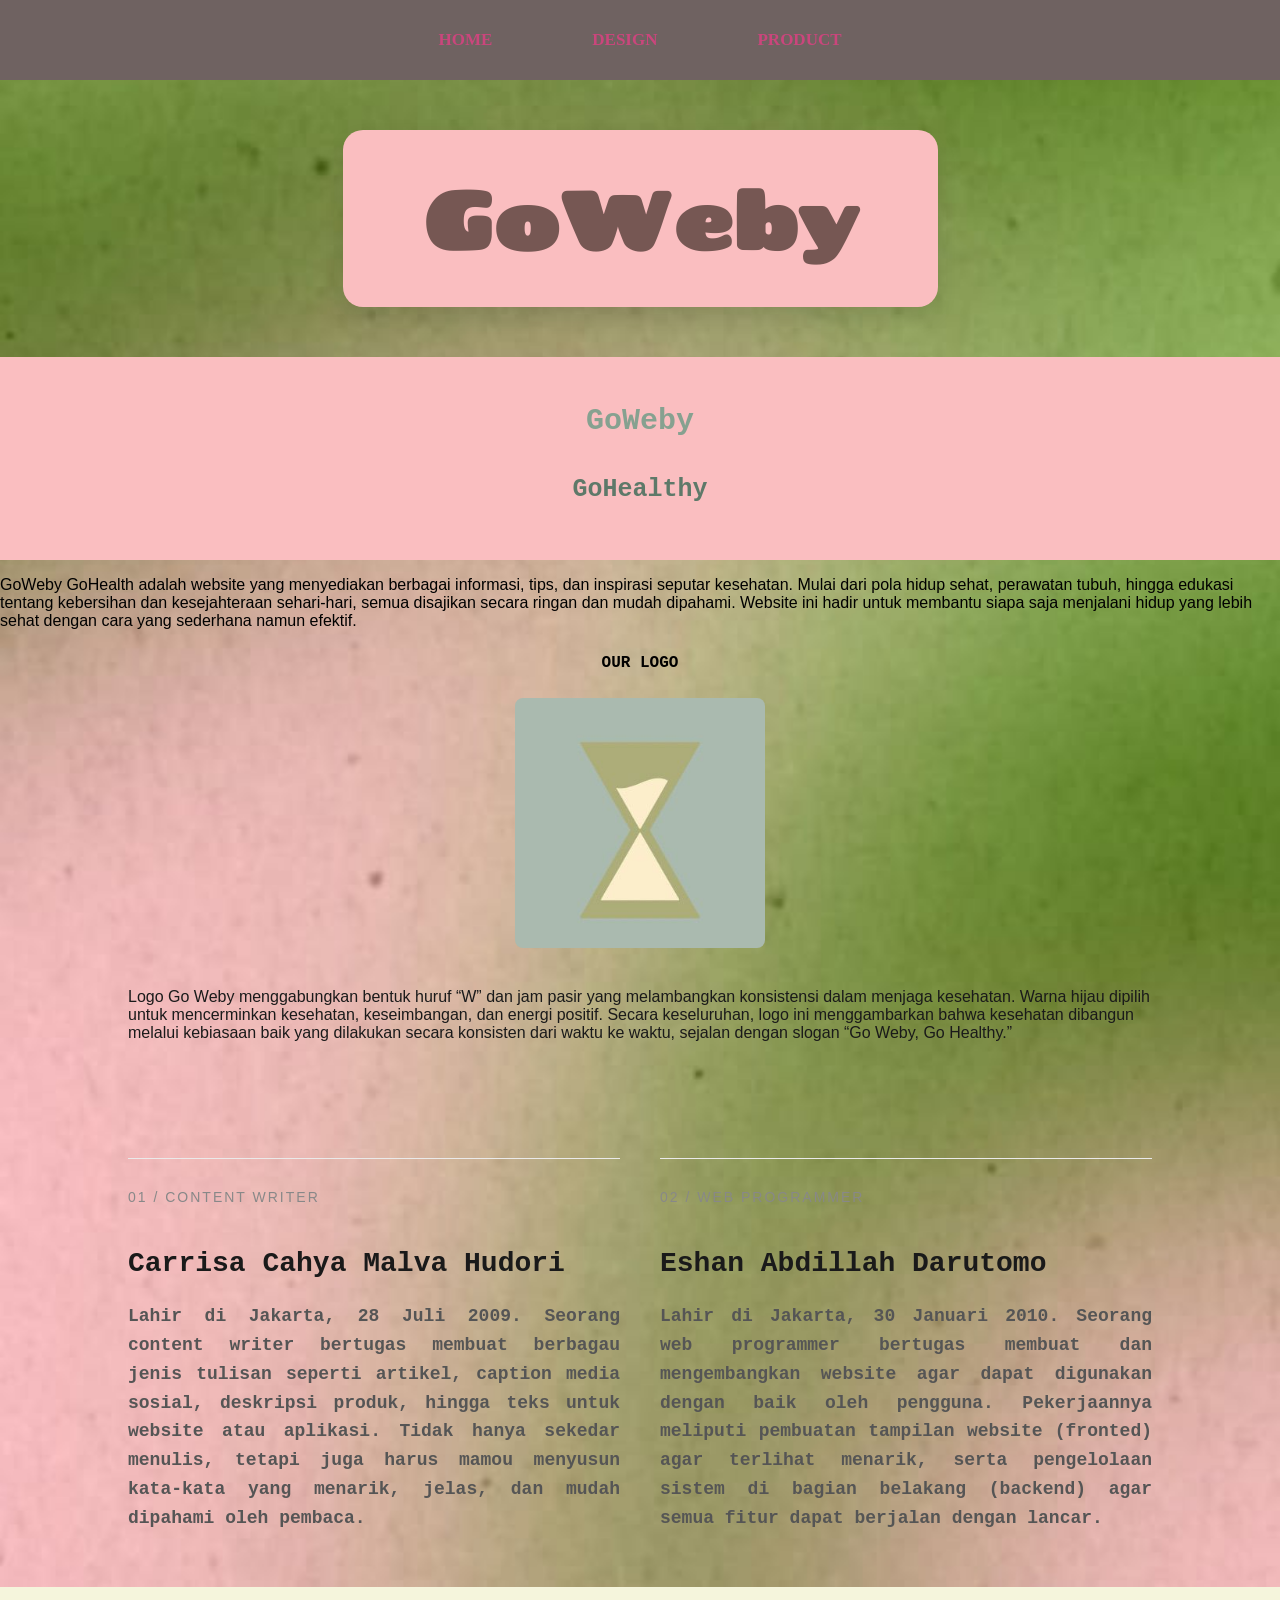
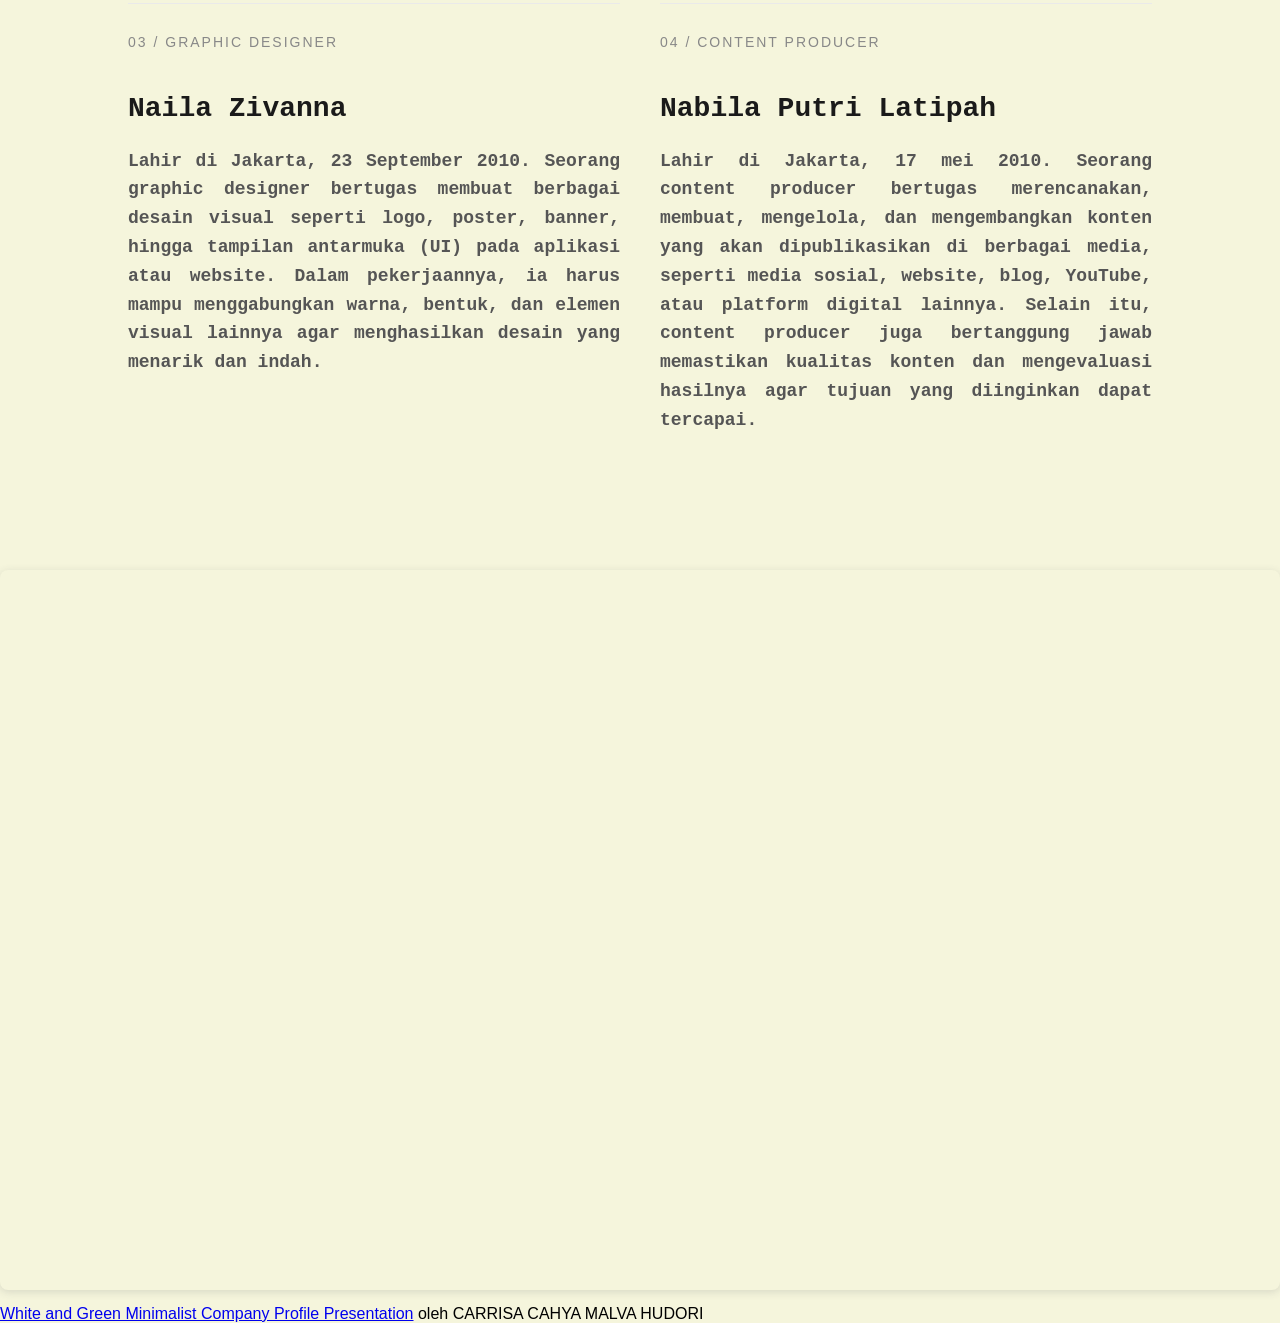
==== commit 8f006dc2: "Update index.html" ====
--- a/index.html
+++ b/index.html
@@ -21,7 +21,7 @@
 
     <h2>GoWeby</h2>
     <h3>GoHealthy</h3>     
-    <p class="deskrpisi">>GoWeby GoHealth adalah website yang menyediakan berbagai informasi, tips, dan inspirasi seputar kesehatan.
+    <p class="deskrpisi">GoWeby GoHealth adalah website yang menyediakan berbagai informasi, tips, dan inspirasi seputar kesehatan.
     Mulai dari pola hidup sehat, perawatan tubuh, hingga edukasi tentang kebersihan dan kesejahteraan sehari-hari, 
     semua disajikan secara ringan dan mudah dipahami.
     Website ini hadir untuk membantu siapa saja menjalani hidup yang lebih sehat dengan cara yang sederhana namun efektif.
--- a/styles.css
+++ b/styles.css
@@ -1,953 +1,495 @@
 page {
-
     size: A4;
-
-    margin: 0;
-
+    margin: 0;
     padding: 0;
-
-}
-
-
+}
 
 @font-face {
-
     font-family: 'Jumping Chick';
-
     src: url('fonts/Jumping Chick.otf') format('opentype'),
-
          url('fonts/Jumping Chick.ttf') format('truetype');
-
     font-weight: normal;
-
     font-style: normal;
-
-}
-
-
+}
 
 html, body {
-
-    margin: 0;
-
+    margin: 0;
     padding: 0;
-
-    width: 100%;
-
+    width: 100%;
     min-height: 100%;
-
-}
-
-
+}
 
 body {
-
     background: #f5f5dc url('background web.jpg') no-repeat center center fixed;
-
     background-size: cover;
-
-    margin: 0;
-
+    margin: 0;
     padding: 0;
-
-    width: 100%;
-
+    width: 100%;
     min-height: 100vh;
-
     font-family: 'Jumping Chick', Arial, sans-serif;
-
-}
-
-
+}
 
 h1 {
-
-    display: block;
-
+    display: block;
     margin: 50px auto;
-
     width: fit-content;
-
-    text-align: center;
-
+    text-align: center;
     font-family: "Chango", sans-serif;
-
     font-size: 80px;           
-
-    font-weight: bold;
-
+    font-weight: bold;
     color: #765753;
-
-    background-colore:#fabec0;
-
+    background-color: #fabec0;
     padding: 40px 80px;        
-
     border-radius: 20px;        
-
     box-shadow: 0 10px 20px rgba(0,0,0,0.1);      
-
-}
-
-
+}
 
 h2 {
-
-    text-align: center;
-
+    text-align: center;
     font-family: "Redressed", Courier, monospace;
-
-    line-height: 1.6;
-
+    line-height: 1.6;
     font-size: 30px;
-
-    width: 100%;
-
-    margin: 0;
-
+    width: 100%;
+    margin: 0;
     background-color: #fabec0;
-
     padding: 40px 0 5px 0;
-
     color: #86a190;
-
-}
-
-
+}
 
 h3 {
-
-    text-align: center;
-
+    text-align: center;
     font-family: "Redressed", Courier, monospace;
-
     font-size: 25px;
-
-    line-height: 1.6;
-
+    line-height: 1.6;
     color: #5e7969; 
-
-    width: 100%;
-
-    margin: 0;
-
+    width: 100%;
+    margin: 0;
     background-color: #fabec0;
-
     padding: 20px 0 50px 0;
-
-}
-
-
+}
 
 h4 {
-
-    text-align: center;
-
+    text-align: center;
     font-family: 'TimesNewRoman', Courier, monospace;
-
-    line-height: 1.6;
-
-}
-
-
+    line-height: 1.6;
+}
 
 p1 {
-
-    text-align: center;
-
+    text-align: center;
     font-family: 'Courier New', Courier, monospace;
-
-    line-height: 1.6;
-
-    width: 100%;
-
-    margin: 0;
-
+    line-height: 1.6;
+    width: 100%;
+    margin: 0;
     background-color: #fabec0;
-
     color: #545454;
-
     padding: 0 50px 40px 50px;
-
-    font-weight: bold;
-
-    box-sizing: border-box;
-
-}
-
-
+    font-weight: bold;
+    box-sizing: border-box;
+    display: block;
+}
 
 p2 {
-
-    text-align: center;
-
+    text-align: center;
     font-family: 'Courier New', Courier, monospace;
-
-    line-height: 1.6;
-
-    width: 100%;
-
-    margin: 0;
-
-    background-color: #fabec0;
-
+    line-height: 1.6;
+    width: 100%;
+    margin: 0;
+    background-color: transparen;
     color: #545454;
-
     padding: 0 50px 40px 50px;
-
-    font-weight: bold;
-
-    box-sizing: border-box;
-
-}
-
-
-
-
+    font-weight: bold;
+    box-sizing: border-box;
+    display: block;
+}
 
 p3 {
-
-    text-align: center;
-
+    text-align: center;
     font-family: 'Courier New', Courier, monospace;
-
-    line-height: 1.6;
-
-    width: 100%;
-
-    margin: 0;
-
+    line-height: 1.6;
+    width: 100%;
+    margin: 0;
     background-color: #ffd9d4;
-
     color: #545454;
-
     padding: 0 50px 40px 50px;
-
-    font-weight: bold;
-
-    box-sizing: border-box;
-
-}
-
-
+    font-weight: bold;
+    box-sizing: border-box;
+    display: block;
+} 
+
+.deskripsi {
+    text-align: center;
+    font-family: 'Courier New', Courier, monospace;
+    line-height: 1.6;
+    width: 100%;
+    margin: 0;
+    background-color: transparen;
+    color: #545454;
+    padding: 20px 50px 40px 50px;
+    font-weight: bold;
+    box-sizing: border-box;
+    display: block;
+}
 
 img {
-
     display: block !important; 
-
     margin: 20px auto !important;
-
     max-width: 80%;
-
     height: auto;
-
     border-radius: 8px;
-
-}
-
-
+}
 
 ul {
-
     background-color: #6f6261;
-
     display: flex;
-
     justify-content: center; 
-
     align-items: center;   
-
     padding: 30px;   
-
-    margin: 0;
-
+    margin: 0;
     width: 100%;             
-
     box-sizing: border-box; 
-
     list-style: none;
-
-}
-
-
+}
 
 li {
-
     padding: 0 50px; 
-
     font-size: 17px;
-
     font-family: Papyrus, serif;
-
-}
-
-
+}
 
 li a {
-
     color: #ca467c;
-
     text-decoration: none;
-
-    font-weight: bold;
-
-}
-
-
+    font-weight: bold;
+}
 
 li a:hover {
-
     color: #f5f5dc;
-
-}
-
-
+}
 
 .wrapper-product {
-
-    width: 100%;
-
+    width: 100%;
     padding: 20px;
-
-    box-sizing: border-box;
-
-}
-
-
+    box-sizing: border-box;
+}
 
 .kalkulator {
-
     background-color: #f5f5dc; 
-
     padding: 35px;
-
     border-radius: 20px; 
-
     box-shadow: 0 10px 20px rgba(0,0,0,0.1); 
-
-    display: block;
-
+    display: block;
     margin: 50px auto; 
-
     width: 90%;
-
     max-width: 600px; 
-
-    box-sizing: border-box;
-
+    box-sizing: border-box;
     font-family: Arial, sans-serif; 
-
-}
-
-
+}
 
 .kalkulator h2.judul-kalkulator {
-
     background-color: transparent;
-
     color: #ca467c;
-
     font-family: "Chango", sans-serif;
-
     font-size: 32px;
-
     padding: 0;
-
     margin-bottom: 25px;
-
-    text-align: center;
-
-}
-
-
+    text-align: center;
+}
 
 .kalkulator label {
-
-    font-weight: bold;
-
-    display: block;
-
+    font-weight: bold;
+    display: block;
     margin-top: 20px;
-
     color: #333;
-
     text-align: left;
-
     font-size: 16px;
-
-}
-
-
+}
 
 .kalkulator input {
-
-    width: 100%;
-
+    width: 100%;
     padding: 14px;
-
     margin-top: 8px;
-
     margin-bottom: 8px;
-
     border: 2px solid #ca467c;
-
     border-radius: 8px;
-
-    box-sizing: border-box;
-
+    box-sizing: border-box;
     font-size: 16px;
-
     background-color: #fff;
-
-}
-
-
+}
 
 .kalkulator button {
-
-    width: 100%;
-
+    width: 100%;
     padding: 14px;
-
     margin-top: 30px;
-
     background-color: #ca467c;
-
     color: white;
-
     border: none;
-
     border-radius: 8px;
-
     cursor: pointer;
-
-    font-weight: bold;
-
+    font-weight: bold;
     font-size: 18px;
-
     transition: background 0.2s;
-
-}
-
-
+}
 
 .kalkulator button:hover {
-
     background-color: #b3396b;
-
-}
-
-
+}
 
 .box-saran {
-
     margin-top: 15px;
-
     padding: 18px;
-
     border-radius: 12px;
-
     background-color: rgba(255, 255, 255, 0.7);
-
-    line-height: 1.6;
-
+    line-height: 1.6;
     border-left: 5px solid #ca467c; 
-
-}
-
-
+}
 
 .box-saran strong {
-
     color: #ca467c;
-
     font-size: 16px;
-
-    display: block;
-
+    display: block;
     margin-bottom: 5px;
-
-}
-
-
+}
 
 .box-saran ul {
-
     background-color: transparent !important;
-
     display: block !important;
-
     padding-left: 20px !important;
-
     padding-top: 5px !important;
-
     padding-bottom: 5px !important;
-
     margin: 0 !important;
-
-}
-
-
+}
 
 .box-saran li {
-
     padding: 6px 0 !important;
-
     font-family: Arial, sans-serif !important;
-
     color: #333 !important;
-
     font-size: 14px;
-
     list-style-type: disc !important;
-
     text-align: left !important;
-
-}
-
-
+}
 
 #konten-imt {
-
     padding: 15px;
-
     border-radius: 12px;
-
     background-color: rgba(255, 255, 255, 0.4);
-
     border: 2px dashed #ca467c;
-
-}
-
-
+}
 
 .grup-tombol-opsi {
-
     display: flex;
-
     flex-direction: column; 
-
     gap: 12px;
-
     margin: 15px 0;
-
-    width: 100%;
-
-}
-
-
+    width: 100%;
+}
 
 .btn-opsi {
-
     width: 100% !important;
-
     padding: 18px !important; 
-
     margin-top: 0 !important;
-
     border: 3px solid transparent !important;
-
     border-radius: 12px !important;
-
     font-family: "Chango", sans-serif; 
-
     font-size: 15px !important;
-
-    font-weight: bold;
-
+    font-weight: bold;
     cursor: pointer;
-
     transition: all 0.3s ease-in-out;
-
-    text-align: center;
-
+    text-align: center;
     box-shadow: 0 4px 10px rgba(0,0,0,0.05);
-
-}
-
-
+}
 
 .opsi-santai {
-
     background-color: #e8f5e9 !important;
-
     color: #2e7d32 !important;
-
-}
-
-
+}
 
 .opsi-cepat {
-
     background-color: #fffde7 !important;
-
     color: #f57f17 !important;
-
-}
-
-
+}
 
 .opsi-lama {
-
     background-color: #e3f2fd !important;
-
     color: #1565c0 !important;
-
-}
-
-
+}
 
 .btn-opsi:hover {
-
     transform: scale(1.02);
-
     box-shadow: 0 6px 15px rgba(0,0,0,0.1);
-
-}
-
-
+}
 
 .tombol-aktif {
-
     transform: scale(0.98);
-
     box-shadow: inset 0 3px 8px rgba(0,0,0,0.15);
-
-}
-
-
+}
 
 .opsi-santai.tombol-aktif { border-color: #2e7d32 !important; background-color: #c8e6c9 !important; }
-
 .opsi-cepat.tombol-aktif { border-color: #f57f17 !important; background-color: #fff9c4 !important; }
-
 .opsi-lama.tombol-aktif  { border-color: #1565c0 !important; background-color: #bbdefb !important; }
 
-
-
 .cc {
-
     display: grid;
-
     grid-template-columns: repeat(2, 1fr);
-
     gap: 40px; 
-
     padding: 80px 10%; 
-
     background-color: transparent;
-
-}
-
-
+}
 
 .cc1 {
-
     border: none; 
-
     border-top: 1px solid #eaeaea; 
-
     padding: 30px 0; 
-
     background-color: transparent; 
-
     box-shadow: none; 
-
     transition: all 0.4s ease;
-
-}
-
-
+}
 
 .cc1 h4 {
-
     text-align: left;
-
     font-size: 28px;
-
     font-weight: 600;
-
     margin-bottom: 15px;
-
     color: #1a1a1a;
-
-}
-
-
+}
 
 .label {
-
     font-size: 14px;
-
     text-transform: uppercase;
-
     letter-spacing: 2px;
-
     color: #888;
-
-    display: block;
-
+    display: block;
     margin-bottom: 15px;
-
-}
-
-
+}
 
 .cc1:hover {
-
     transform: translateX(10px); 
-
     border-top: 1px solid #000; 
-
-}
-
-
+}
 
 .cc1 p2 {
-
     font-size: 18px;
-
-    line-height: 1.6;
-
+    line-height: 1.6;
     color: #555;
-
     padding: 0; 
-
     text-align: justify;
-
-    display: block;
-
-}
-
-
+    display: block;
+}
 
 @media (max-width: 768px) {
-
     .cc {
-
         grid-template-columns: 1fr;
-
-    }
-
+    }
     li {
-
         padding: 0 20px; 
-
-    }
-
+    }
     h1 {
-
         font-size: 45px; 
-
         padding: 20px 40px;
-
-    }
-
+    }
     .kalkulator h2.judul-kalkulator {
-
         font-size: 22px; 
-
-    }
-
+    }
     .btn-opsi {
-
         font-size: 13px !important;
-
         padding: 15px !important;
-
-    }
-
+    }
     .box-saran li {
-
         font-size: 13px !important;
-
-    }
-
-}
-
-
+    }
+}
 
 .timeline-container {
-
-    width: 100%;
-
+    width: 100%;
     max-width: 1100px;
-
     margin: 50px auto;
-
     padding: 0 20px;
-
-    box-sizing: border-box;
-
-}
-
-
+    box-sizing: border-box;
+}
 
 .progress-item {
-
     display: flex;
-
     align-items: center;
-
     gap: 50px;
-
     margin-bottom: 80px;
-
-    width: 100%;
-
-}
-
-
+    width: 100%;
+}
 
 .progress-item:nth-child(even) {
-
     flex-direction: row-reverse;
-
-}
-
-
+}
 
 .progress-artikel {
-
     flex: 1;
-
     text-align: left;
-
-}
-
-
+}
 
 .progress-badge {
-
     background-color: #f5f5dc;
-
     color: #ca467c;
-
     padding: 6px 16px;
-
     border-radius: 20px;
-
     font-size: 14px;
-
-    font-weight: bold;
-
+    font-weight: bold;
     font-family: Arial, sans-serif;
-
     box-shadow: 0 4px 10px rgba(0,0,0,0.05);
-
-}
-
-
+}
 
 .progress-artikel h3 {
-
     text-align: left !important;
-
     background-color: transparent !important;
-
     color: #ca467c !important;
-
     font-size: 28px !important;
-
     font-family: "Chango", sans-serif !important;
-
     padding: 15px 0 15px 0 !important;
-
     margin: 0 !important;
-
-}
-
-
+}
 
 .progress-artikel p3 {
-
     font-family: 'Courier New', Courier, monospace;
-
     font-size: 16px;
-
     line-height: 1.7;
-
     color: #1a1a1a;
-
     text-align: justify;
-
-    display: block;
-
-    background-color: rgba(245, 245, 220, 0.85);
-
+    display: block;
+    background-color: #ffd9d4;
     padding: 25px;
-
     border-radius: 15px;
-
     box-shadow: 0 6px 15px rgba(0,0,0,0.05);
-
-    font-weight: bold;
-
-}
-
-
+    font-weight: bold;
+}
 
 .progress-dokumentasi {
-
     flex: 1;
-
-}
-
-
+}
 
 .progress-dokumentasi img {
-
     width: 100% !important;
-
     max-width: 100% !important;
-
     height: auto !important;
-
     margin: 0 !important;
-
     border: 5px solid #f5f5dc;
-
     border-radius: 15px;
-
     box-shadow: 0 10px 25px rgba(0,0,0,0.15);
-
     transition: transform 0.3s ease;
-
-}
-
-
+}
 
 .progress-dokumentasi img:hover {
-
     transform: scale(1.03);
-
-}
-
-
+}
 
 @media (max-width: 858px) {
-
     .progress-item, .progress-item:nth-child(even) {
-
         flex-direction: column !important;
-
         gap: 25px;
-
         margin-bottom: 60px;
-
-    }
-
+    }
     .progress-artikel h3 {
-
         font-size: 20px !important;
-
         text-align: center !important;
-
-    }
-
+    }
     .progress-artikel p3 {
-
         font-size: 14px;
-
         padding: 15px;
-
-    }
+    }
+}  
+
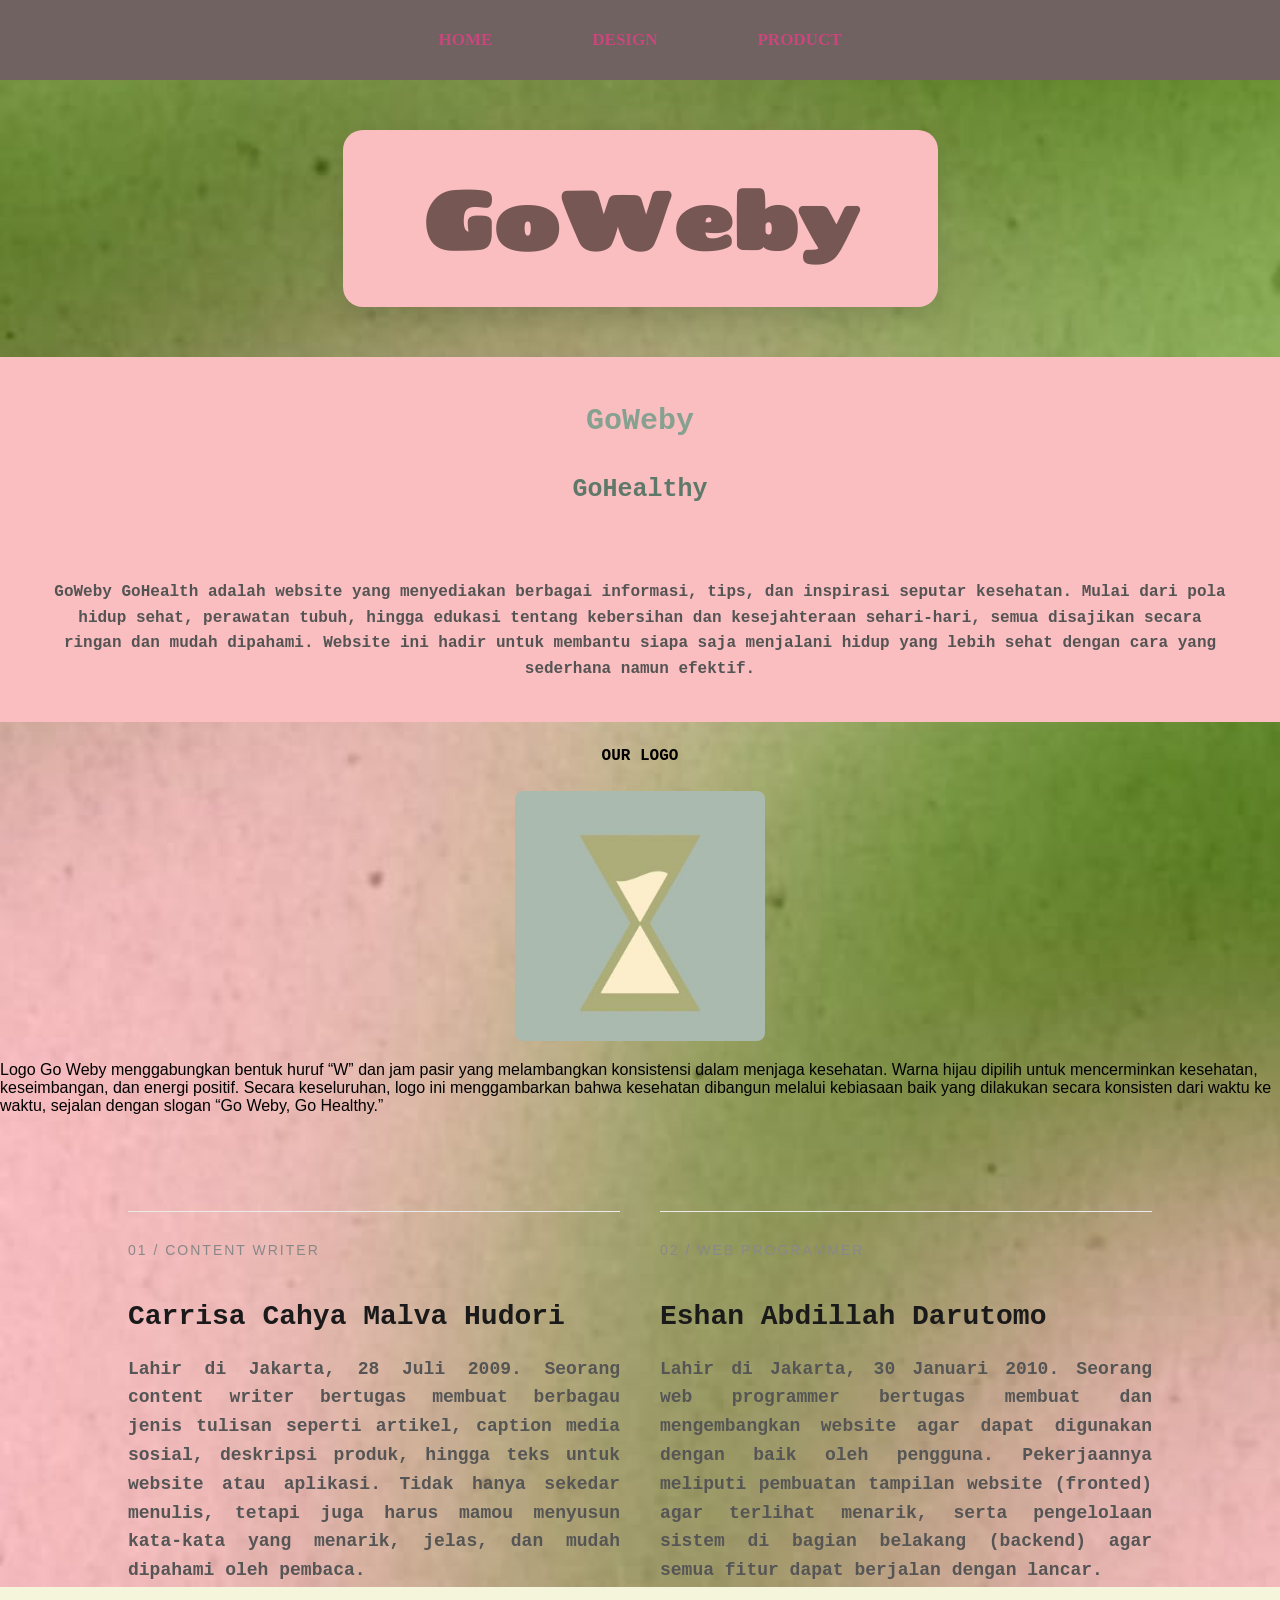
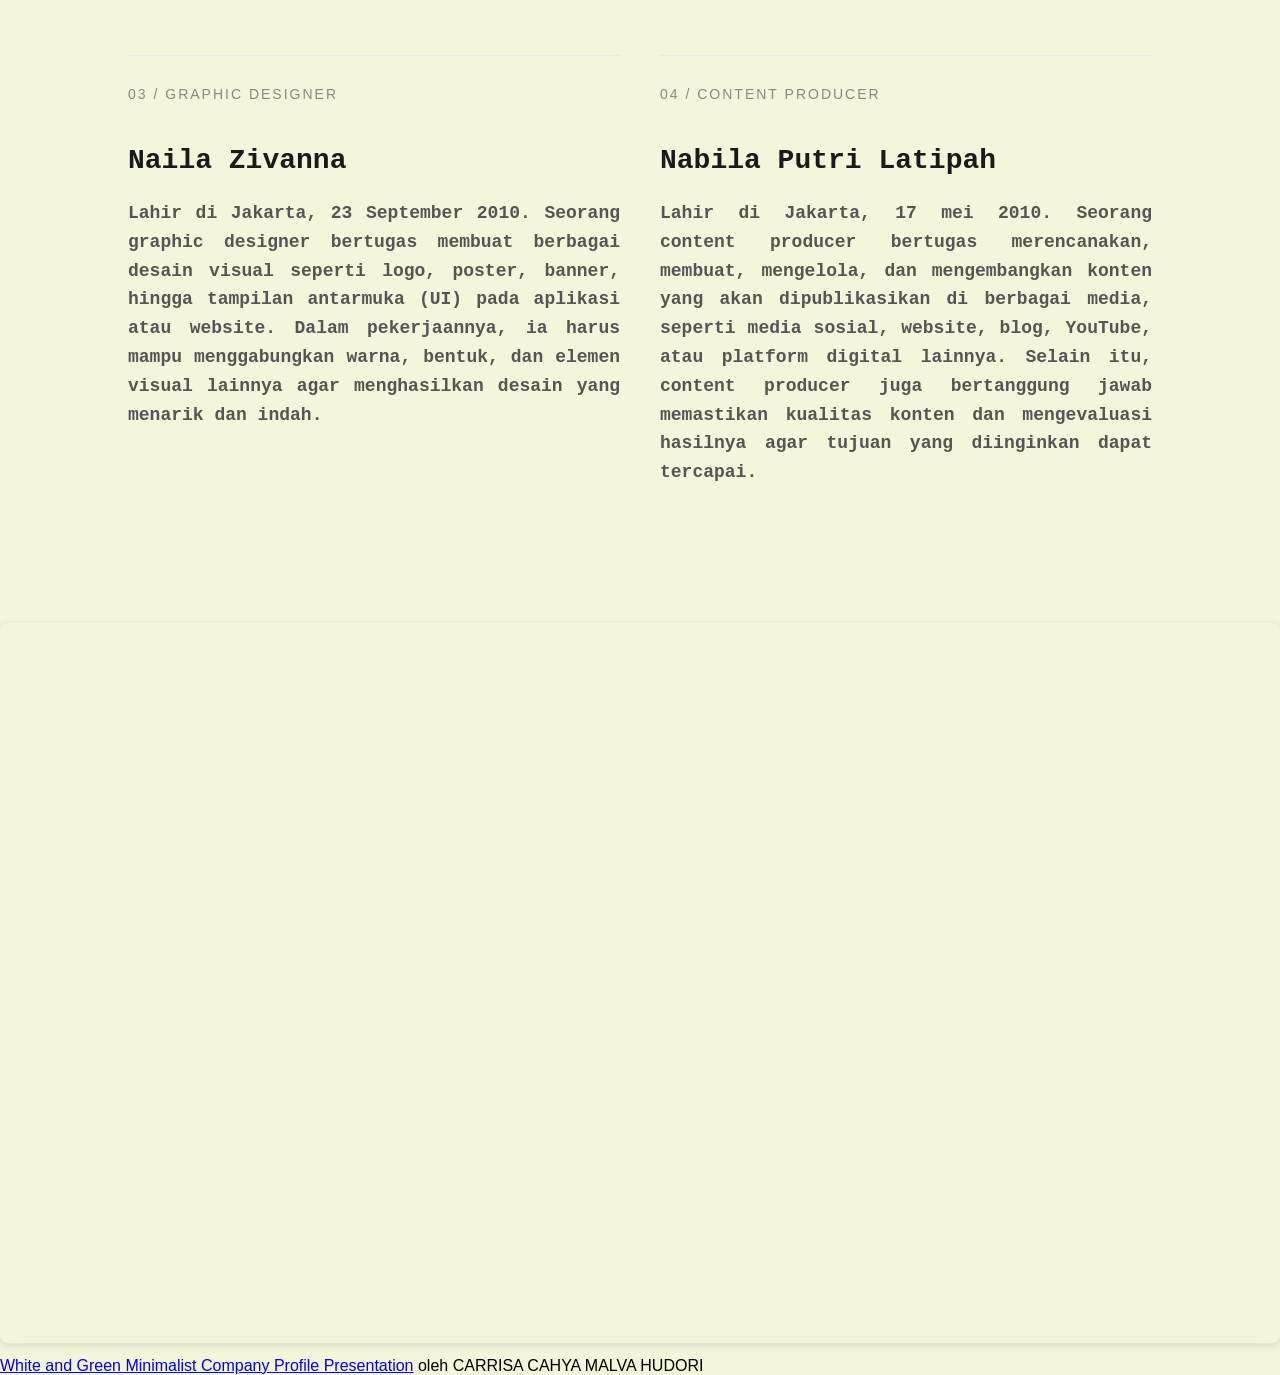
==== commit e801b518: "Update index.html" ====
--- a/index.html
+++ b/index.html
@@ -21,7 +21,7 @@
 
     <h2>GoWeby</h2>
     <h3>GoHealthy</h3>     
-    <p class="deskrpisi">GoWeby GoHealth adalah website yang menyediakan berbagai informasi, tips, dan inspirasi seputar kesehatan.
+    <p class="dk"> GoWeby GoHealth adalah website yang menyediakan berbagai informasi, tips, dan inspirasi seputar kesehatan.
     Mulai dari pola hidup sehat, perawatan tubuh, hingga edukasi tentang kebersihan dan kesejahteraan sehari-hari, 
     semua disajikan secara ringan dan mudah dipahami.
     Website ini hadir untuk membantu siapa saja menjalani hidup yang lebih sehat dengan cara yang sederhana namun efektif.
@@ -30,7 +30,7 @@
     <h4>OUR LOGO</h4>
     <img src="GoWebyLogo.png" alt="GoWebyLogo.png" width="250">
     
-    <p style="background-color: transparent; color: #1a1a1a; padding: 20px 10%;">
+    <p class= "fil">
         Logo Go Weby menggabungkan bentuk huruf “W” dan jam pasir yang melambangkan konsistensi dalam menjaga kesehatan.
         Warna hijau dipilih untuk mencerminkan kesehatan, keseimbangan, dan energi positif.
         Secara keseluruhan, logo ini menggambarkan bahwa kesehatan dibangun melalui kebiasaan baik yang dilakukan secara konsisten dari waktu ke waktu, sejalan dengan slogan “Go Weby, Go Healthy.”
--- a/styles.css
+++ b/styles.css
@@ -116,13 +116,13 @@
     display: block;
 } 
 
-.deskripsi {
+.dk {
     text-align: center;
     font-family: 'Courier New', Courier, monospace;
     line-height: 1.6;
     width: 100%;
     margin: 0;
-    background-color: transparen;
+    background-color: #fabec0;
     color: #545454;
     padding: 20px 50px 40px 50px;
     font-weight: bold;
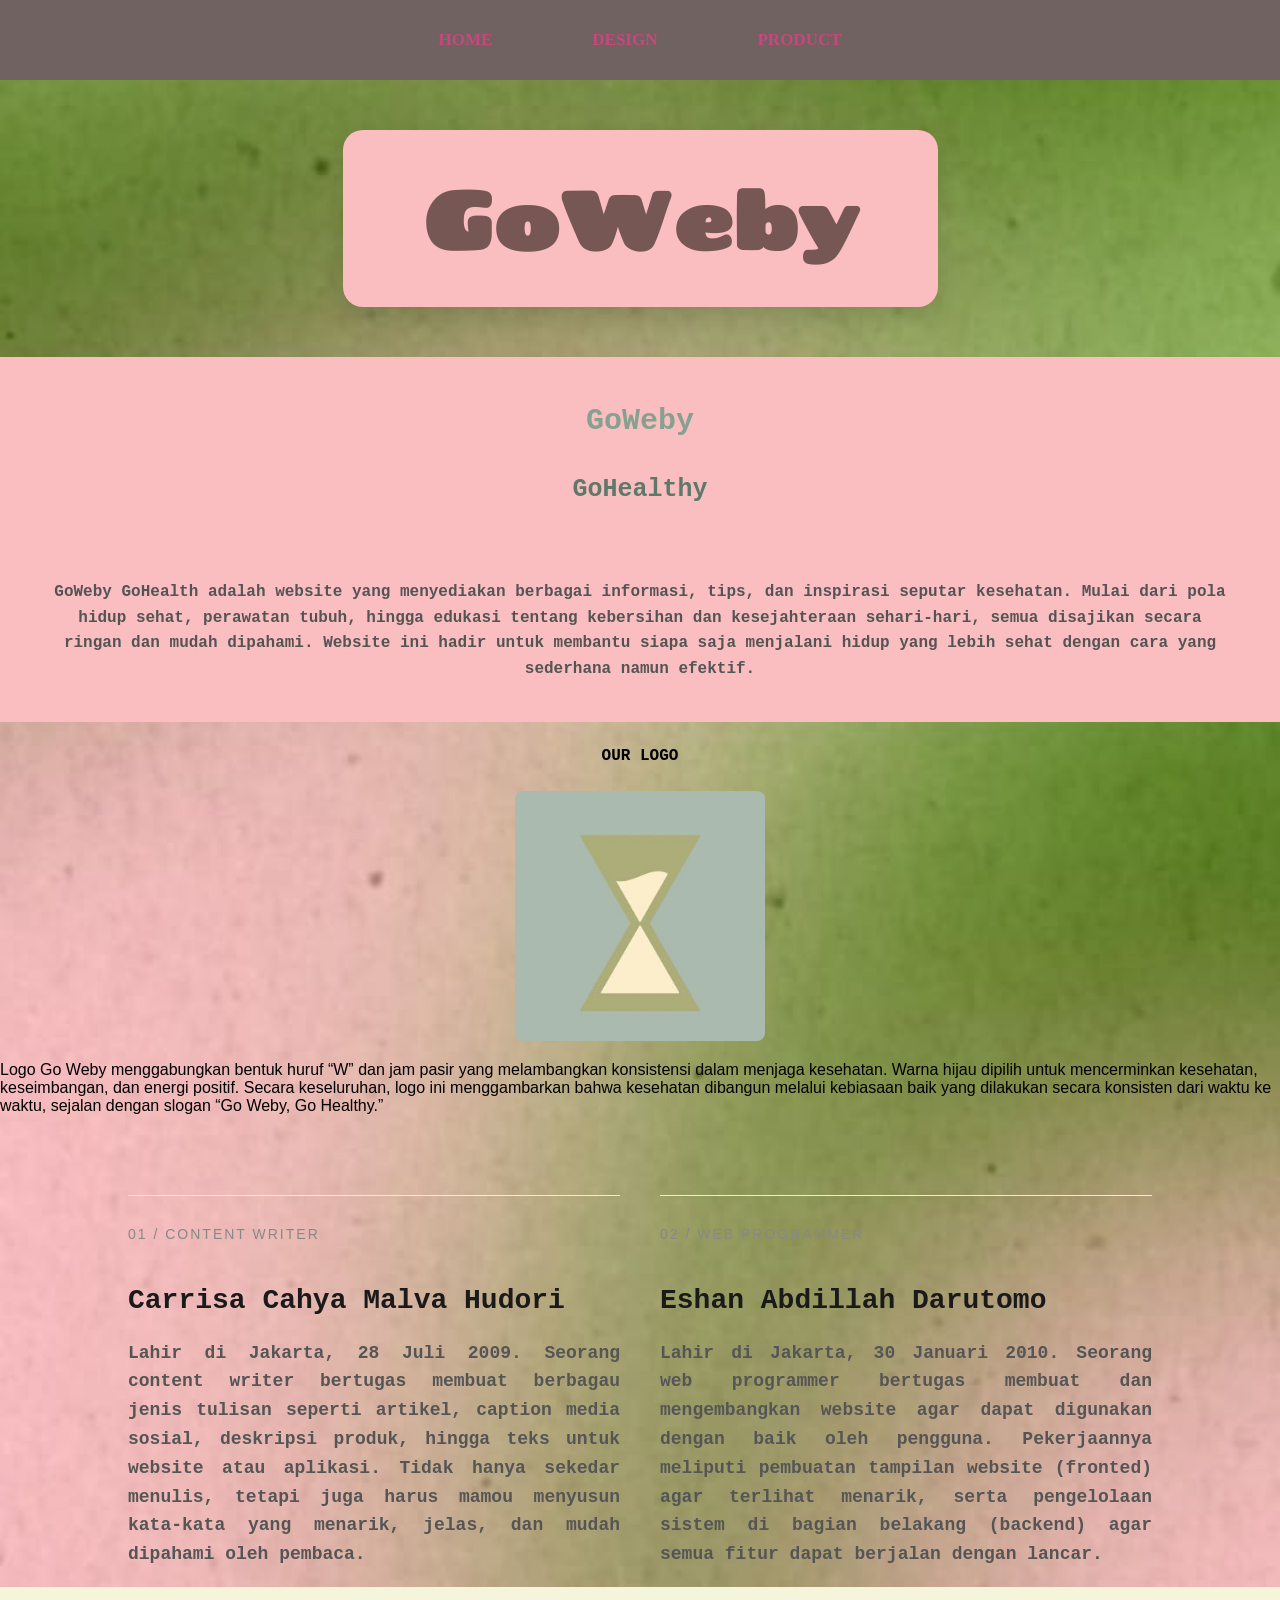
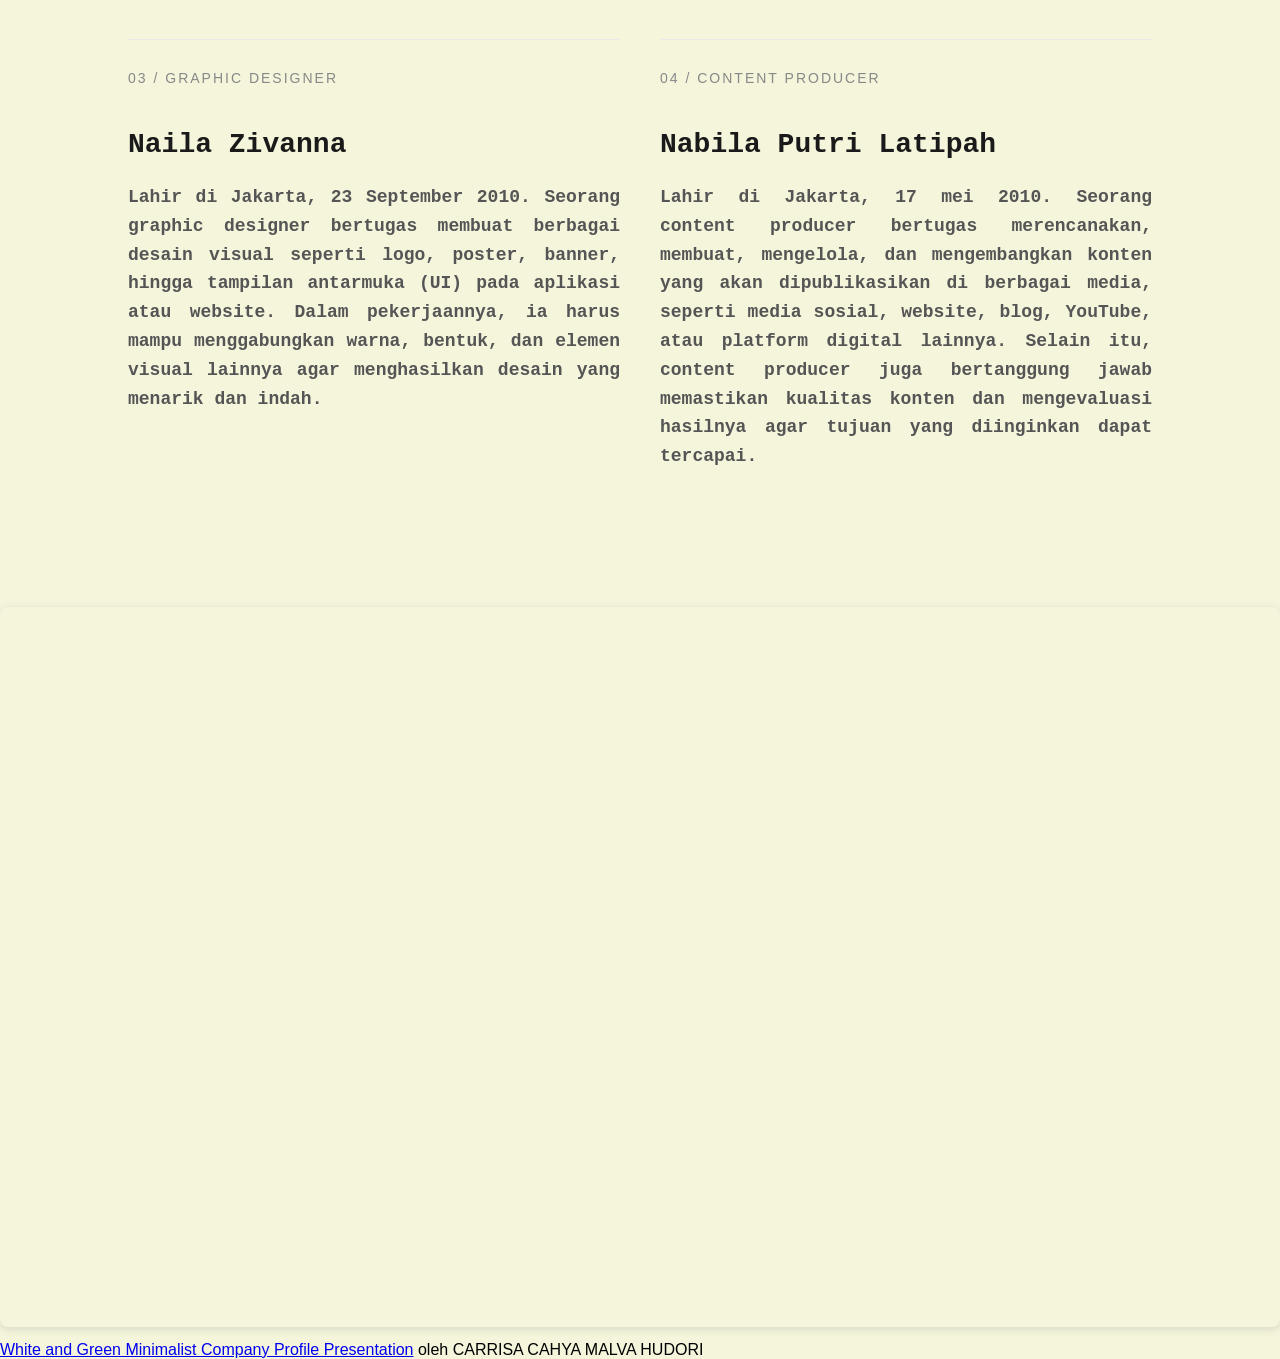
==== commit fd88eeee: "Update index.html" ====
--- a/index.html
+++ b/index.html
@@ -30,11 +30,11 @@
     <h4>OUR LOGO</h4>
     <img src="GoWebyLogo.png" alt="GoWebyLogo.png" width="250">
     
-    <p class= "fil">
+    <p10>
         Logo Go Weby menggabungkan bentuk huruf “W” dan jam pasir yang melambangkan konsistensi dalam menjaga kesehatan.
         Warna hijau dipilih untuk mencerminkan kesehatan, keseimbangan, dan energi positif.
         Secara keseluruhan, logo ini menggambarkan bahwa kesehatan dibangun melalui kebiasaan baik yang dilakukan secara konsisten dari waktu ke waktu, sejalan dengan slogan “Go Weby, Go Healthy.”
-    </p>
+    </p10>
   <div class="cc">
         <div class="cc1">
             <span class="label">01 / Content Writer</span>
--- a/styles.css
+++ b/styles.css
@@ -129,6 +129,20 @@
     box-sizing: border-box;
     display: block;
 }
+ .fil {
+    text-align: center;
+    font-family: 'Courier New', Courier, monospace;
+    line-height: 1.6;
+    width: 100%;
+    margin: 0;
+    background-color: transparent;
+    color: #545454;
+    padding: 20px 50px 40px 50px;
+    font-weight: bold;
+    box-sizing: border-box;
+    display: block;
+} 
+
 
 img {
     display: block !important; 
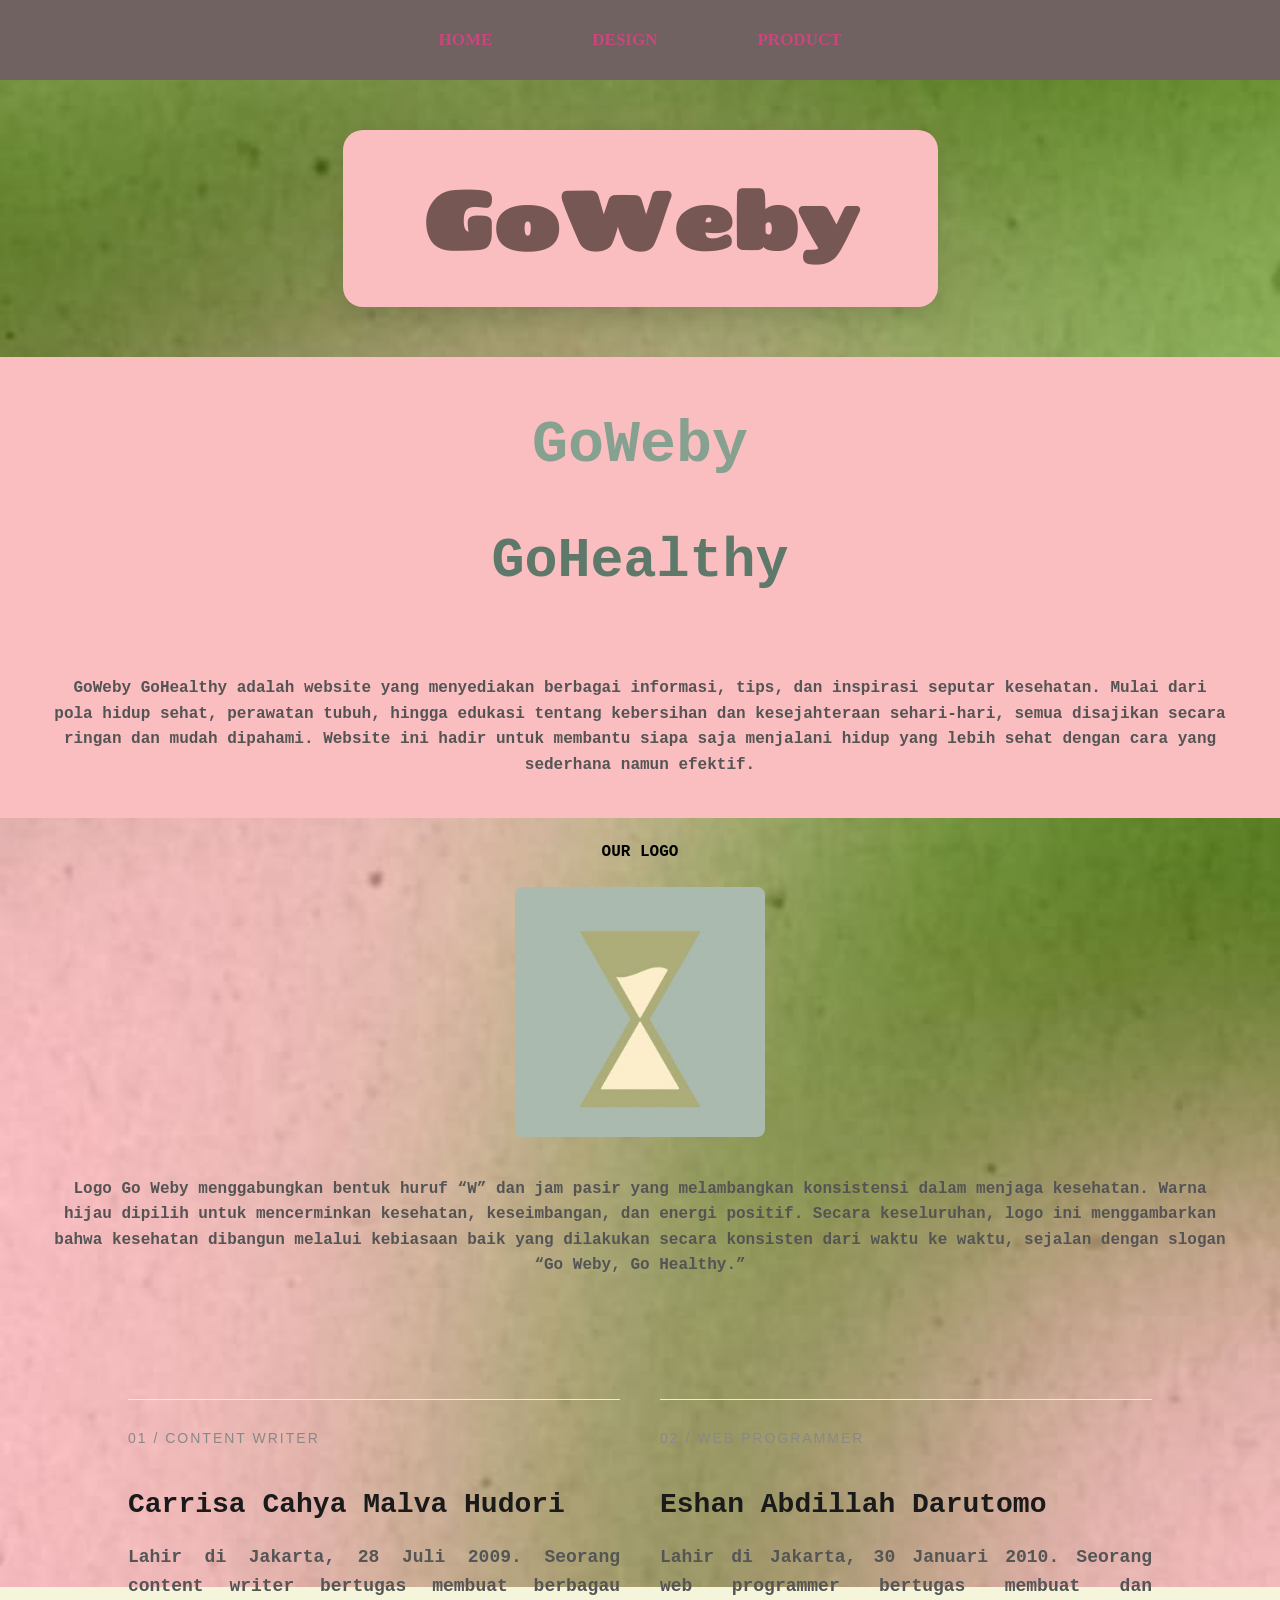
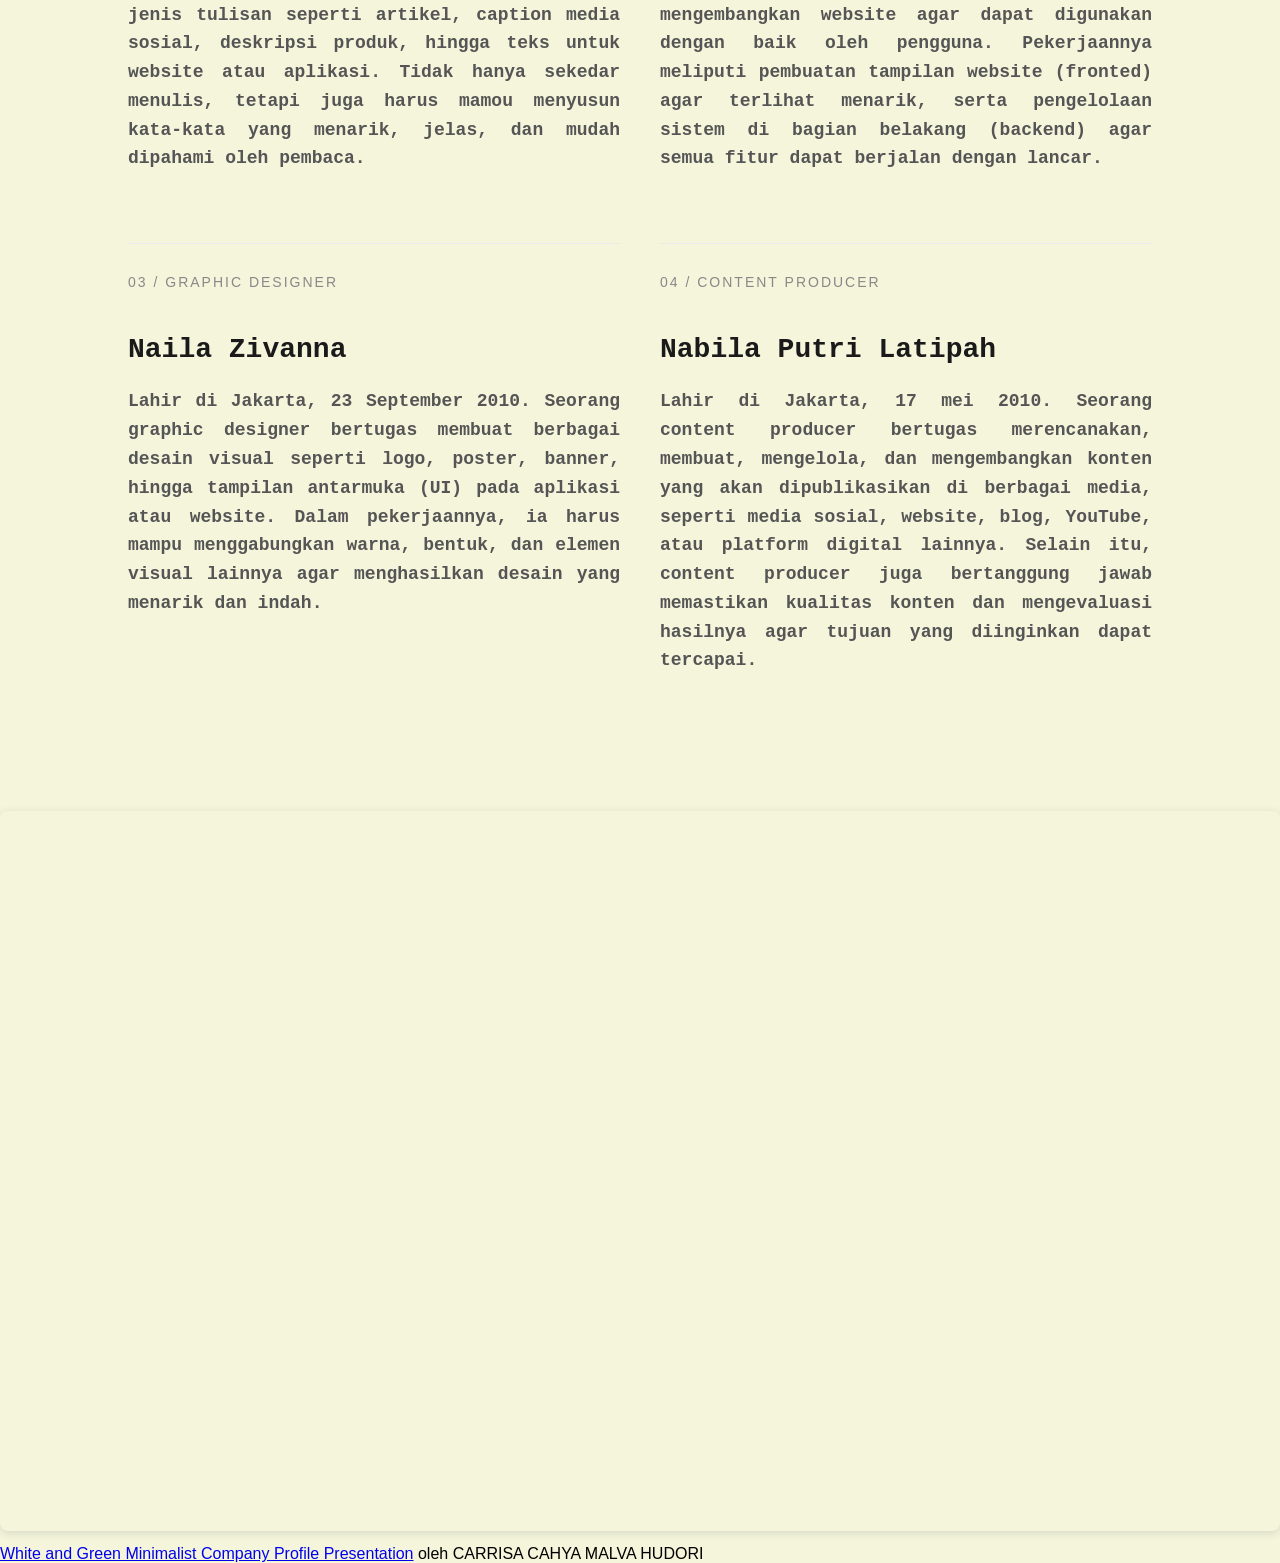
==== commit f980f803: "Update index.html" ====
--- a/index.html
+++ b/index.html
@@ -21,7 +21,7 @@
 
     <h2>GoWeby</h2>
     <h3>GoHealthy</h3>     
-    <p class="dk"> GoWeby GoHealth adalah website yang menyediakan berbagai informasi, tips, dan inspirasi seputar kesehatan.
+    <p class="dk"> GoWeby GoHealthy adalah website yang menyediakan berbagai informasi, tips, dan inspirasi seputar kesehatan.
     Mulai dari pola hidup sehat, perawatan tubuh, hingga edukasi tentang kebersihan dan kesejahteraan sehari-hari, 
     semua disajikan secara ringan dan mudah dipahami.
     Website ini hadir untuk membantu siapa saja menjalani hidup yang lebih sehat dengan cara yang sederhana namun efektif.
--- a/styles.css
+++ b/styles.css
@@ -48,7 +48,7 @@
     text-align: center;
     font-family: "Redressed", Courier, monospace;
     line-height: 1.6;
-    font-size: 30px;
+    font-size: 60px;
     width: 100%;
     margin: 0;
     background-color: #fabec0;
@@ -59,7 +59,7 @@
 h3 {
     text-align: center;
     font-family: "Redressed", Courier, monospace;
-    font-size: 25px;
+    font-size: 55px;
     line-height: 1.6;
     color: #5e7969; 
     width: 100%;
@@ -129,7 +129,7 @@
     box-sizing: border-box;
     display: block;
 }
- .fil {
+p10 {
     text-align: center;
     font-family: 'Courier New', Courier, monospace;
     line-height: 1.6;
